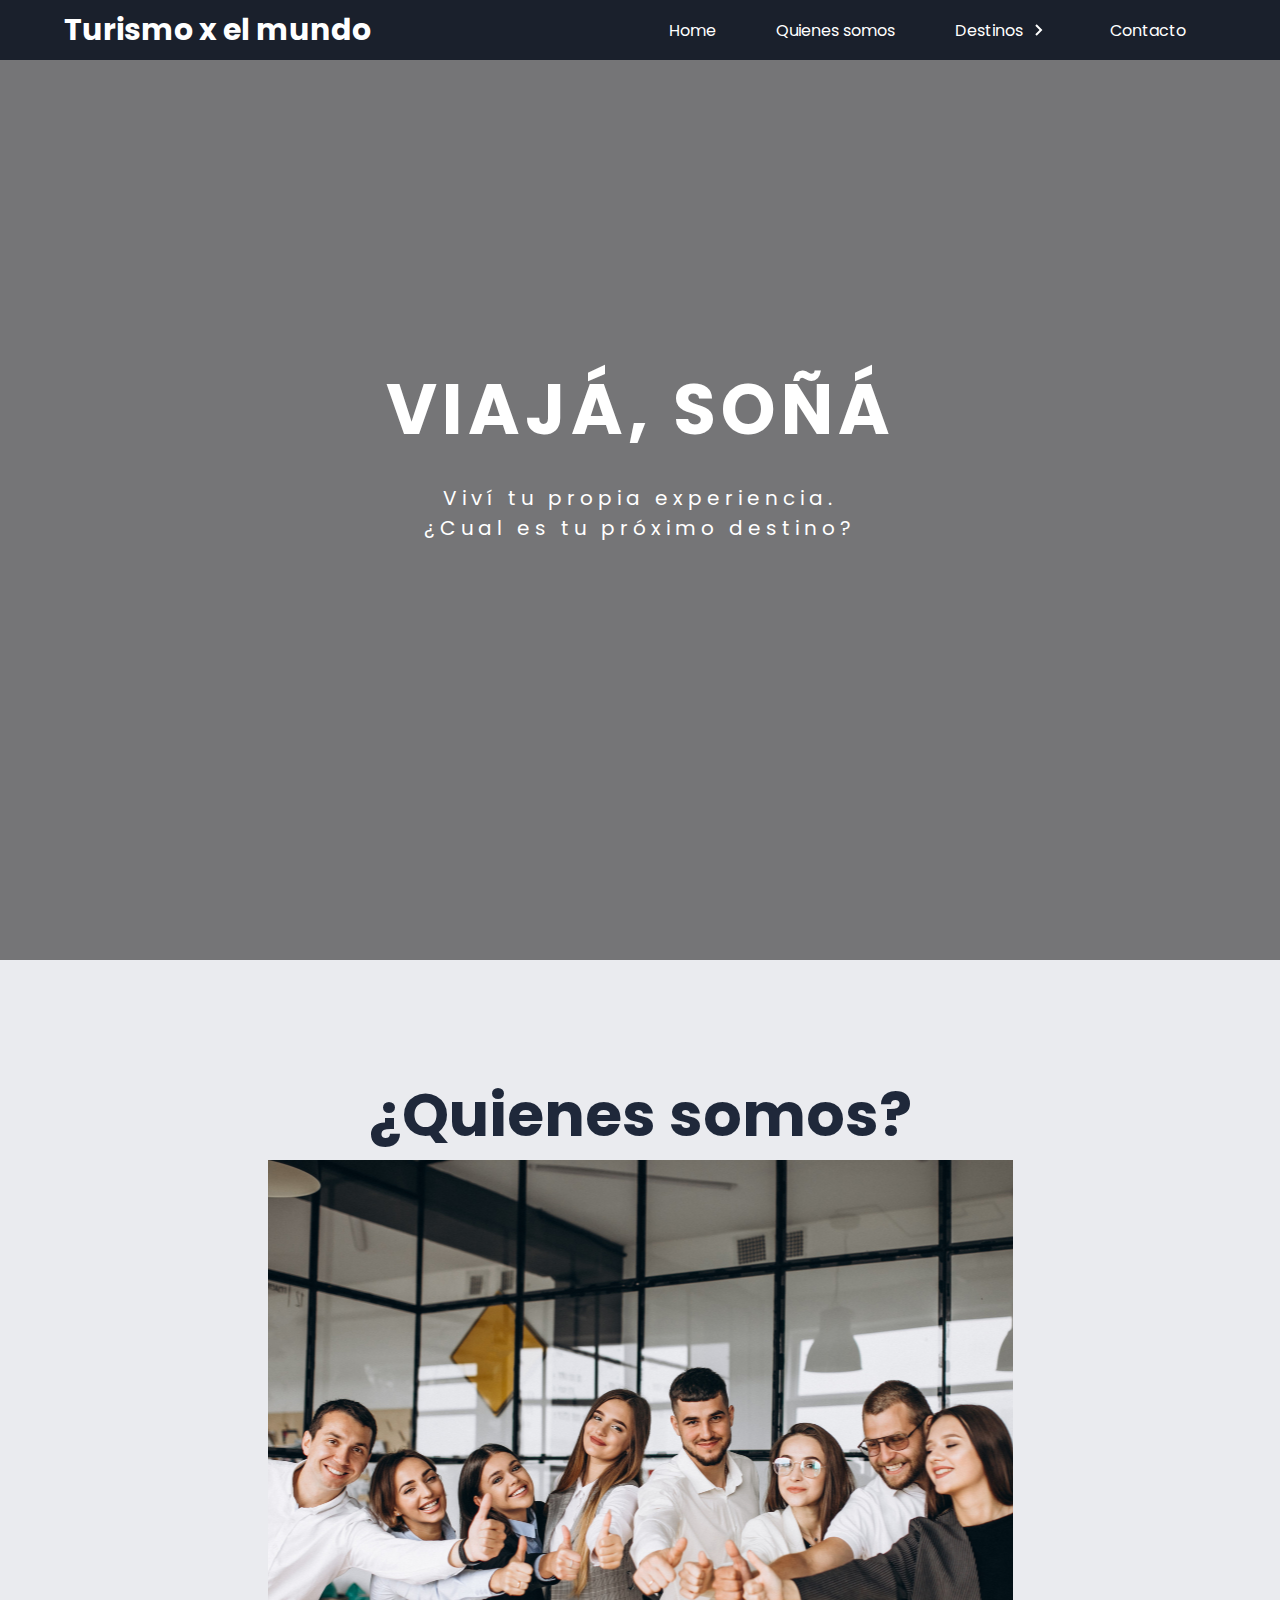
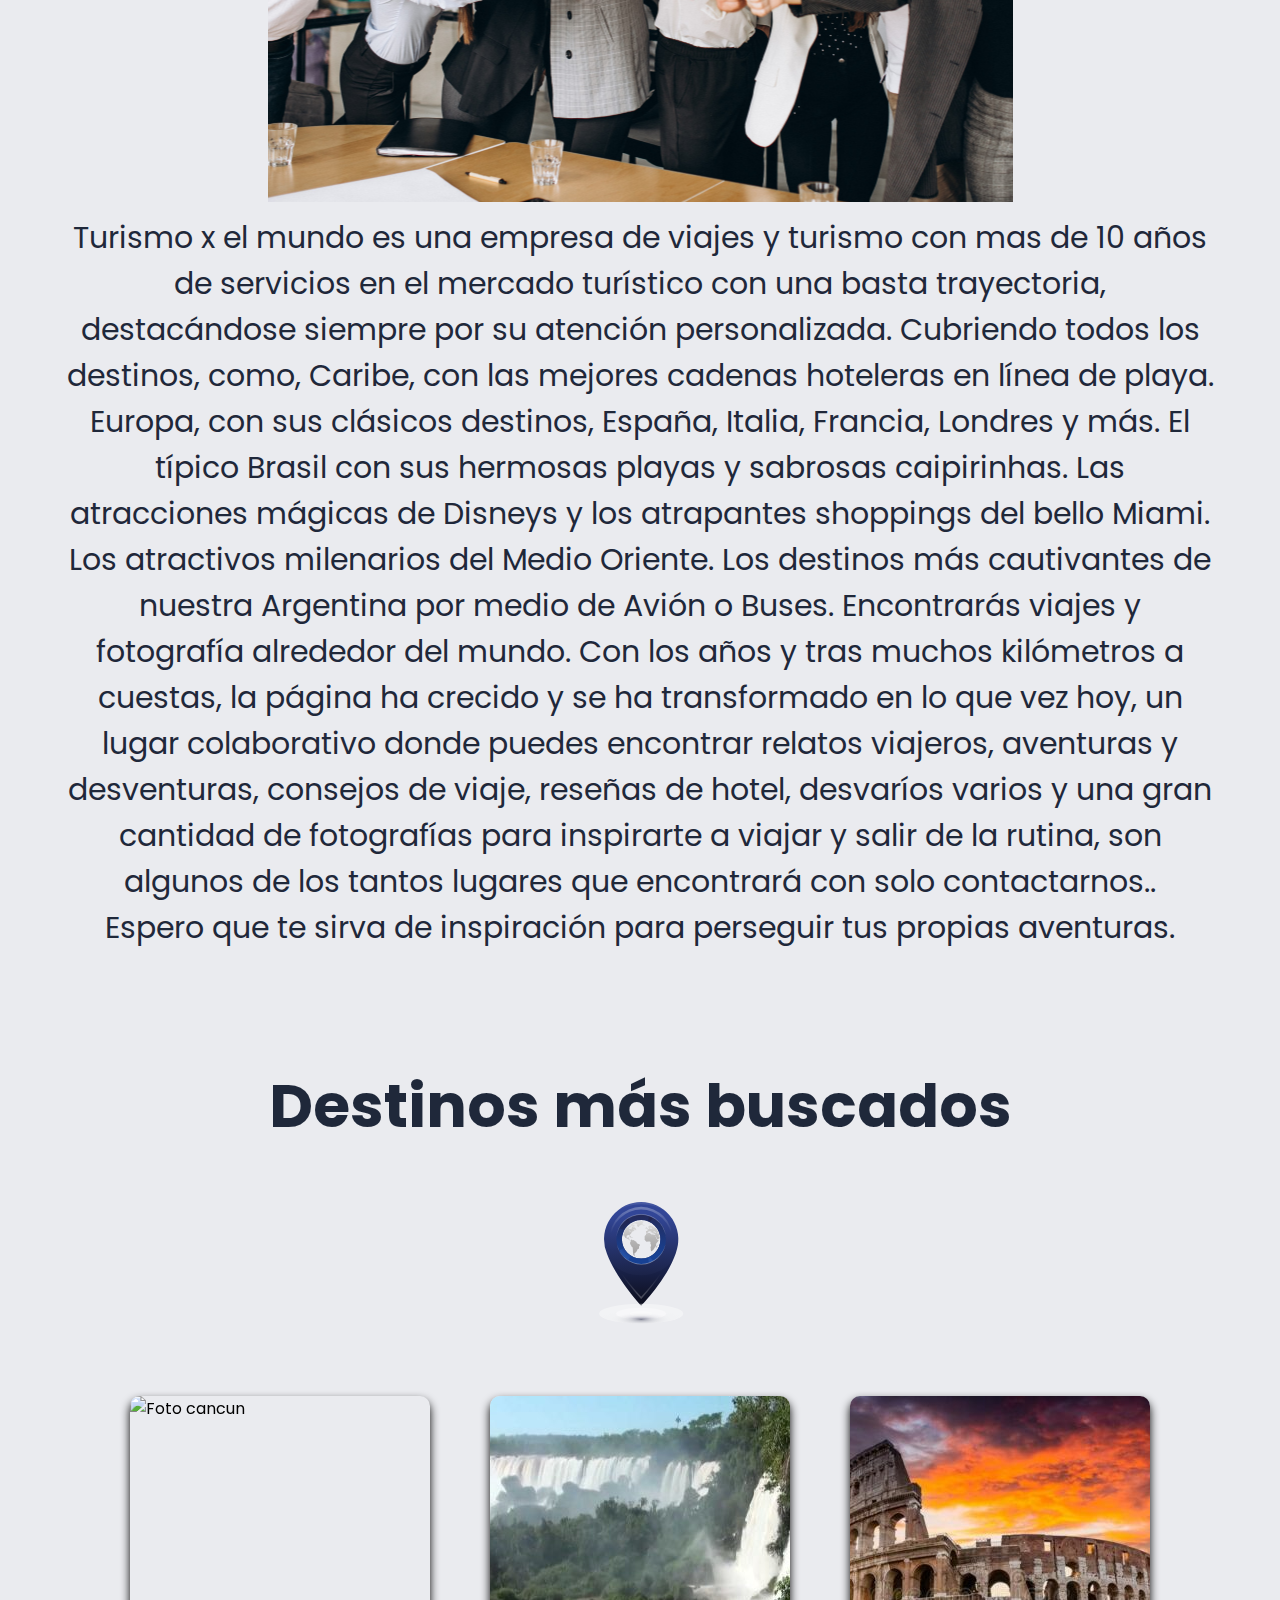
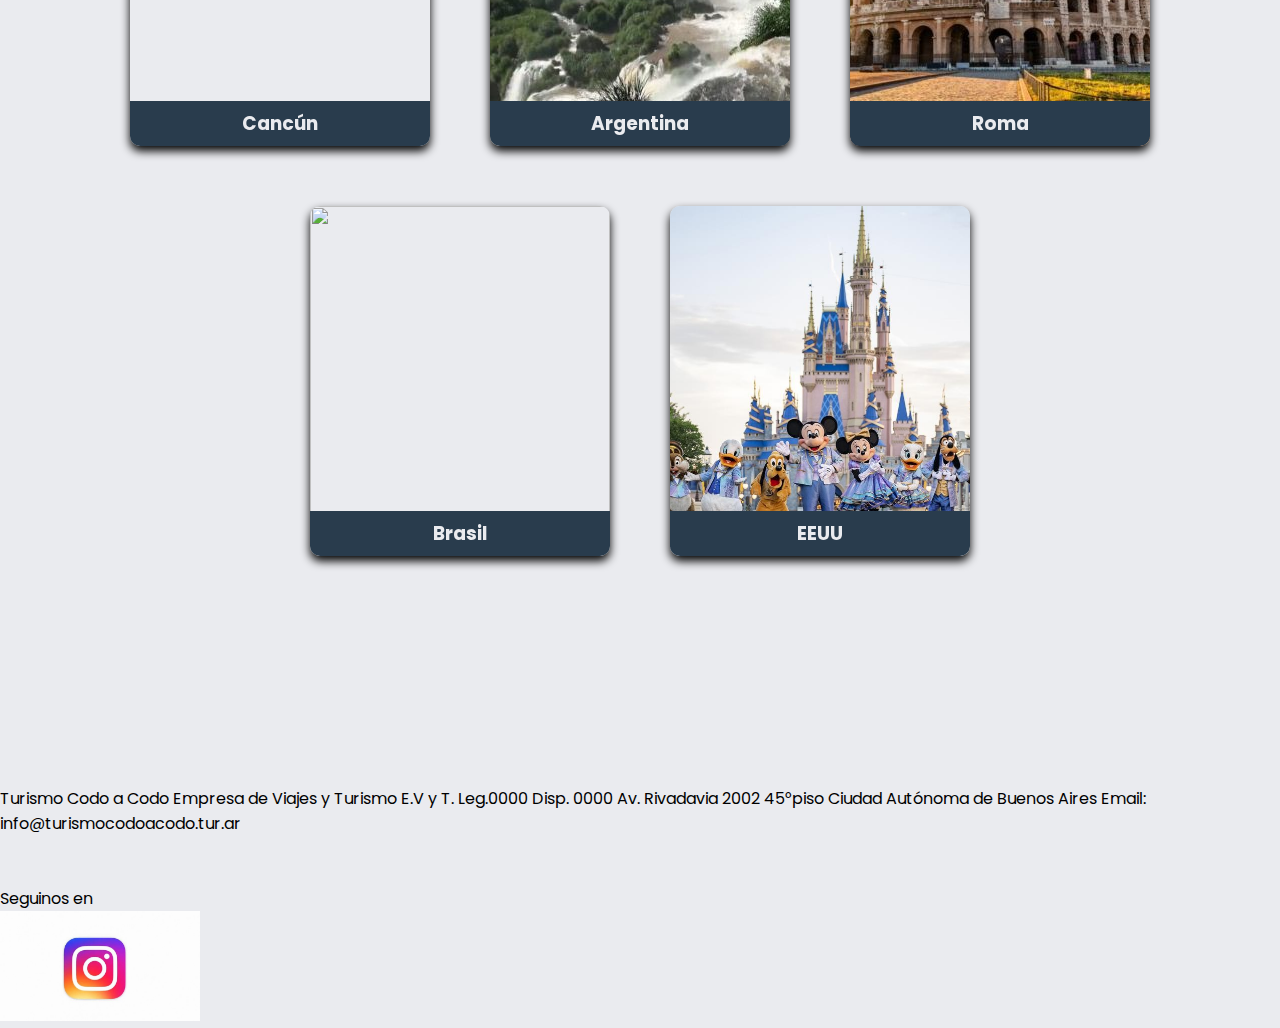
==== index.html @ 67ec0fc5 "TPO inicio" ====
<!DOCTYPE html>
<html lang="en">
<head>
    <meta charset="UTF-8">
    <meta http-equiv="X-UA-Compatible" content="IE=edge">
    <meta name="viewport" content="width=device-width, initial-scale=1.0">
    <title>Turismo x el mundo</title>
    <link href="https://fonts.googleapis.com/css2?family=Abel&family=Alkatra&family=Caveat:wght@600&family=Poppins:wght@300;600;800&display=swap" rel="stylesheet">
    <link rel="stylesheet" href="./css/estilos.css">
</head>
<link rel="icon" href="./img/favicon.ico">

<body>
    <header id="cab">
             
</header> 
<main>
<div class="slider">
    <div class="load">
    </div>
        <div class="content">
            <div class="principal">
                <h1>VIAJÁ, SOÑÁ</h1>
                <p>Viví tu propia experiencia. <br>¿Cual es tu próximo destino?</p>
            </div>
        </div>
    
</div>
<section class="card-somos">
<article id="quienes-somos" class="titulos">
    <h1>¿Quienes somos?</h1>
    <div class="card-content">
       <figure class="card__picture">
        <img src="./img/quienes-somos.png" alt="">
    </figure>
    
    <div class="card__texts">
        <p>Turismo x el mundo es una empresa de viajes y turismo con mas de 10 años de servicios en el mercado turístico con una basta trayectoria, destacándose siempre por su atención personalizada. Cubriendo todos los destinos, como, Caribe, con las mejores cadenas hoteleras en línea de playa. Europa, con sus clásicos destinos, España, Italia, Francia, Londres y más.
        El típico Brasil con sus hermosas playas y sabrosas caipirinhas. Las atracciones mágicas de Disneys y los atrapantes shoppings del bello Miami. Los atractivos milenarios del Medio Oriente.
            Los destinos más cautivantes de nuestra Argentina por medio de Avión o Buses.
            Encontrarás viajes y fotografía alrededor del mundo. Con los años y tras muchos kilómetros a cuestas, la página ha crecido y se ha transformado en lo que vez hoy, un lugar colaborativo donde puedes encontrar relatos viajeros, aventuras y desventuras, consejos de viaje, reseñas de hotel, desvaríos varios y una gran cantidad de fotografías para inspirarte a viajar y salir de la rutina, son algunos de los tantos lugares que encontrará con solo contactarnos..

            <br>

             Espero que te sirva de inspiración para perseguir tus propias aventuras.
            </p>
</div>
</div>
</article>
</section>
       
           
        <div class="titulos"><h1>Destinos más buscados</h1>
        <img src="./iconos/icono-destinos-01.svg" class="iconos" alt="icono destinos"></div>

        <article>
                 
            <div class="card">
                <div class="face front">
                    <img src="./img/cancun.jpg" alt="Foto cancun">
                    <h3>Cancún</h3>

                </div>
                <div class="face back">
                     <h3>Cancún</h3>
                     <p>Lorem, ipsum dolor sit amet consectetur adipisicing elit. Sint repellendus quaerat </p>
                     <div class="link">
                        <a href="#">Detalles</a>
                     </div>
                </div>
            </div>
            <div class="card">
                <div class="face front">
                    <img src="./img/CATARATAS-IGR-350x350.jpg" alt="">
                    <h3>Argentina</h3>

                </div>
                <div class="face back">
                     <h3>Cataratas del Iguazú</h3>
                     <p>Lorem, ipsum dolor sit amet consectetur adipisicing elit. Sint repellendus quaerat </p>
                     <div class="link">
                        <a href="#">Detalles</a>
                     </div>
                </div>
            </div>
            <div class="card">
                <div class="face front">
                    <img src="./img/ROMA-350x350.jpg" alt="">
                    <h3>Roma</h3>

                </div>
                <div class="face back">
                     <h3>Roma</h3>
                     <p>La ciudad de Roma es la capital de Italia, está ubicada entre Los Apeninos y el Mar Tirreno, es conocida también como la Ciudad Eterna. En Roma, abundan los monumentos donde se puede respirar el arte, y apreciamos como lo antiguo se mezcla con lo moderno.</p>
                     <div class="link">
                        <a href="#">Detalles</a>
                     </div>
                </div>
            </div>
            <div class="card">
                <div class="face front">
                    <img src="./img/Brasil.jpg" alt="">
                    <h3>Brasil</h3>

                </div>
                <div class="face back">
                     <h3>Brasil</h3>
                     <p>De las ciudades coloniales con deltas poblados a islas tropicales desiertas, de las inmensidades rojas a las costas doradas, de las aventuras en el Amazonas a las junglas de concreto, del Brasil negro del noreste a las ciudades europeas del sur, Brasil está lleno de contrastes, de exhuberancias y de emociones. </p>
                     <div class="link">
                        <a href="#">Detalles</a>
                     </div>
                </div>
            </div>
            <div class="card">
                <div class="face front">
                    <img src="./img/disney.jpg" alt="">
                    <h3>EEUU</h3>

                </div>
                <div class="face back">
                     <h3>EEUU</h3>
                     <p>No pueden dejar pasar la oportunidad de subirse a algunas de sus atracciones más místicas. La gran estrella es Seven Dwarfs Mine Trian , una montaña rusa ambientada en el mundo de Blancanieves y los Siete Enanitos. Space Mountain , una de las mejores opciones para aquellos a los que le van las emociones fuertes, Splash Mountain.</p>
                     <div class="link">
                        <a href="#">Detalles</a>
                     </div>
                </div>
            </div>
        
        </article>
        </main>
            <br><br><br><br><br><br><br><br>
            <footer>
                <p>Turismo Codo a Codo
                    Empresa de Viajes y Turismo
                    E.V y T. Leg.0000  Disp. 0000
                    
                    Av. Rivadavia 2002 45°piso
                    
                    Ciudad Autónoma de Buenos Aires
                    
                    Email: info@turismocodoacodo.tur.ar</p><br><br>
                    <p>Seguinos en </p>
                    
                <a href="https://www.instagram.com/"><img width=200 src=".//img/inst.jpg"></a>
                    
            </footer>
            <script src="./js/main.js"></script>
            <script src="./js/app.js"></script>
            
  
</body>
</html>
---- css/estilos.css ----
@import url('https://fonts.googleapis.com/css2?family=Abel&family=Alkatra&family=Poppins:wght@300;600;800&display=swap');

*{
margin: 0;
padding: 0;
box-sizing: border-box;
}
body{
    background: #eaebef;
    font-family: 'Poppins', sans-serif;
     
    
}
article{
    display: flex;
    flex-wrap: wrap;
    align-items: center;
    justify-content: center;
    min-height: 50vh;
    background:  #eaebef;
        
}
.iconos{
   width: 200px;
}
.titulos {
   margin-top: 50px;
   text-align: center;
   font-size: 30px;
   font-family: 'Poppins',sans-serif;
   margin-bottom: 0%;
   color: #1f283a;
  
}

.card-somos{
    width: 90%;
    margin: 0 auto;
    padding: 60px 0;
    max-width: 1200px;
    min-height: 100vh;
    display: flex;
    align-items: center;
    justify-content: space-evenly;

}
/*.card-somos{
    background: url(../img/fondo-somos.jpg);
    background-position: center;
    background-attachment: contain;
    background-size: cover;
    display: flex;
    flex-flow: column nowrap;
}

/*.flex-container {
   display: flex;
   align-items: center;
   justify-content: center;
   margin: 100px 20px 0px 200px;
  
   
}

.flex-container div{
    width: 100%;
    height: 100%;
    margin-left: 10px;
    margin-right: 80px;
    margin-bottom: 100px;
    text-align: left;
    font-size: 30px;
    font-family: 'Caveat', cursive ;
    gap: 10px;

}*/


.card{
    position:relative;
    width: 300px ;
    height: 350px;
    margin: 30px;
   
}
.card .face{
    position: absolute;
    width: 100% ;
    height: 100%;
    backface-visibility: hidden;
    border-radius: 10px;
    overflow: hidden;
    transition:  .5s;
}
.card .front{
    transform: perspective(600px) rotate(0deg);
    box-shadow: 0 5px 10px #000;

}
.card .front img{
    position: absolute;
    width: 100%;
    height:100%;
    object-fit: cover;
}

.card .front h3{
    position: absolute;
    bottom: 0;
    width: 100%;
    height: 45px;
    line-height: 45px;
    color:#eaebef;
    background:rgb(41, 60, 77); ;
    text-align: center;
}

.card .back{
      transform: perspective(600px) rotateY(180deg) ;
      background: rgb(3, 35, 54);
      padding: 15px;
      color: #f3f3f3;
      display: flex;
      flex-direction: column;
      justify-content: space-between;
      text-align: center;
      line-height: 20px;
      box-shadow: 0, 5px 10px #000;
}

.card .back .link{
    border-top: solid 1px #f3f3f3;
    height: 50px;
}
.card .back .link a{
    color: #f3f3f3;
}
.card .back h3{
    font-size: 20px;
    margin-top: 10px;
    letter-spacing: 2px;
}
.card .back p{
font-size: small;
letter-spacing: 1px;
}
.card:hover .front{
    transform: perspective(600px) rotateY(180deg) ;
}
.card:hover .back{
transform: perspective(600px) rotateY(360deg);
}
.menu-logo{
    font-size: 30px;
} 
.menu{
background-color: #1a202c;
color: #fff;
height: 60px;

}
.menu-container{
    display: flex;
    justify-content: space-between;
    align-items: center;
    width: 90%;
    max-width: 1300px;
    height: 100%;
    margin: 0 auto;
   
}
.menu-logo{
    margin-left: 0px;
}
.menu-links{
    height: 100%;
    transition: transform .5s;
    display: flex;
}

.menu-item{
    list-style: none;
    position: relative;
    height: 100%;
    --clip: polygon(0 0, 100% 0, 100% 0, 0 0);
    --transform: rotate(-90deg);
}

.menu-item:hover{
    --clip: polygon(0 0, 100% 0, 100% 100%, 0% 100%);
    --transform: rotate(0);
}
.menu-link{
    color: #fff;
    text-decoration: none;
    padding: 0 30px;
    display: flex;
    height: 100%;
    align-items: center;
}
.menu-link:hover{
    background-color: rgb(42, 152, 216);
}

.menu-arrow{
    transform: var(--transform);
    transition: transform .3s;
    display: block;
    margin-left: 3px;
}

.menu-nesting{
    list-style: none;
    transition: clip-path .3s;
    clip-path: var(--clip);
    position:absolute;
    right:0;
    bottom: 0;
    width: max-content;
    transform: translateY(100%);
    background-color: rgb(0, 2, 8);
}

.menu-link-inside{
    padding: 30px 100px 30px 20px;
}

.menu-link-inside:hover{
      background-color: rgb(41, 60, 77);
}

.menu-hamburger{
    height: 100%;
    display: flex;
    align-items: center;
    padding: 0 15px;
    cursor: pointer;
    display: none;
}

.menu-img{
    display: block;
    width: 36px;

}

@media (max-width:800px){
    .menu-hamburger{
        display: flex;
    }

    .menu-item{
        --clip:0;
        overflow:hidden;
    }

    .menu-item--active{
        --transform: rotate(0);
        --background: #5e7094;

    }

    .menu-item--show{
        background-color: var(--background);
    }

    .menu-links{
        position: fixed;
        max-width: 400px;
        width: 100%;
        top: 60px;
        bottom: 0;
        right: 0;
        background-color: #000;
        overflow-y: auto;
        display: grid;
        grid-auto-rows: max-content;
        transform: translateX(100%);
    }

    .menu-links--show{
        transform: unset;
        width: 100%;
    }

    .menu-link{
        padding: 25px 0;
        padding-left: 30px;
        height: auto;
    }

    .menu-arrow{
        margin-left: auto;
        margin-right: 20px;
    }
    
    
    .menu-nesting{
        display: grid;
        position: unset;
        width: 100%;
        transform:  translateY(0);
        height: 0;
        transition: height .3s;
    }

    .menu-link-inside{
        width: 90%;
        margin-left: auto;
        border-left: 1px solid rgb(41, 60, 77);
    }
}
 

/*SLIDER*/
.load{
animation: slide 2s;
}
.slider{
    background-repeat: no-repeat;
    background-size: cover;
    background-position: center;
    width: 100%;
    height: 100vh ;
    animation: slide 30s infinite;

}
.content{
    color: #fff;
    width: 100%;
    height: 100vh;
    background-color: rgba(0,0,0,0.5);
}

.principal{
    left: 50%;
    top: 50%;
    transform: translate(-50%,-50%);
    position: absolute;
    letter-spacing: 5px;
    text-align: center;
}
.principal h1{
    font-size:70px;
    margin-bottom: 20px;
}

.principal p{
    font-size: 20px;
}

@keyframes slide {
    0%{
        background-image: url('../img/image1.jpg');
    }
    20%{
        background-image: url('../img/image1.jpg');
    }
    20.01%{
        background-image: url('../img/image2.jpg');
    }
    40%{
        background-image: url('../img/image2.jpg');
    }
    40.01%{
        background-image: url('../img/image3.jpg');
    }
    60%{
        background-image: url('../img/image3.jpg');
    }
    60.01%{
        background-image: url('../img/image4.jpg');
    }
    80%{
        background-image: url('../img/image4.jpg');
    }
    80.01%{
        background-image: url('../img/image5.jpg');
    }
    100%{
        background-image: url('../img/image5.jpg');
    }
}
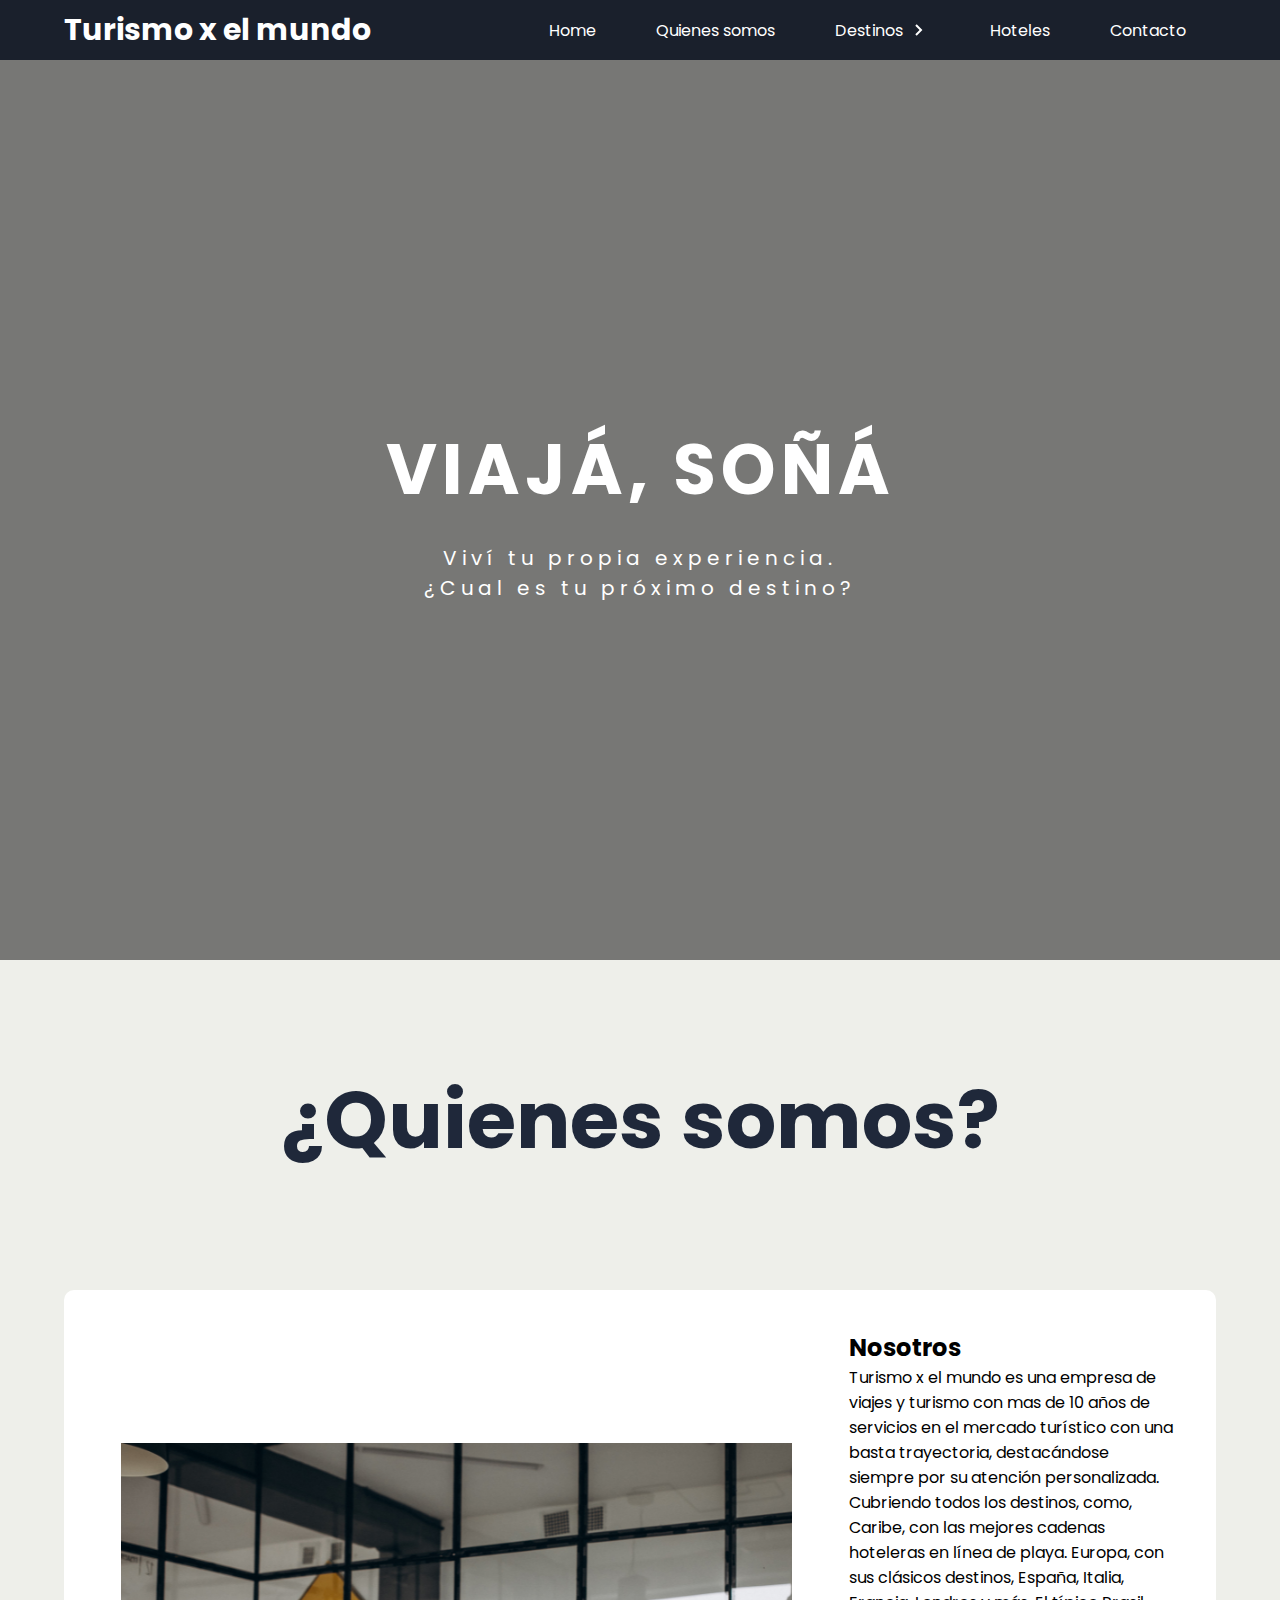
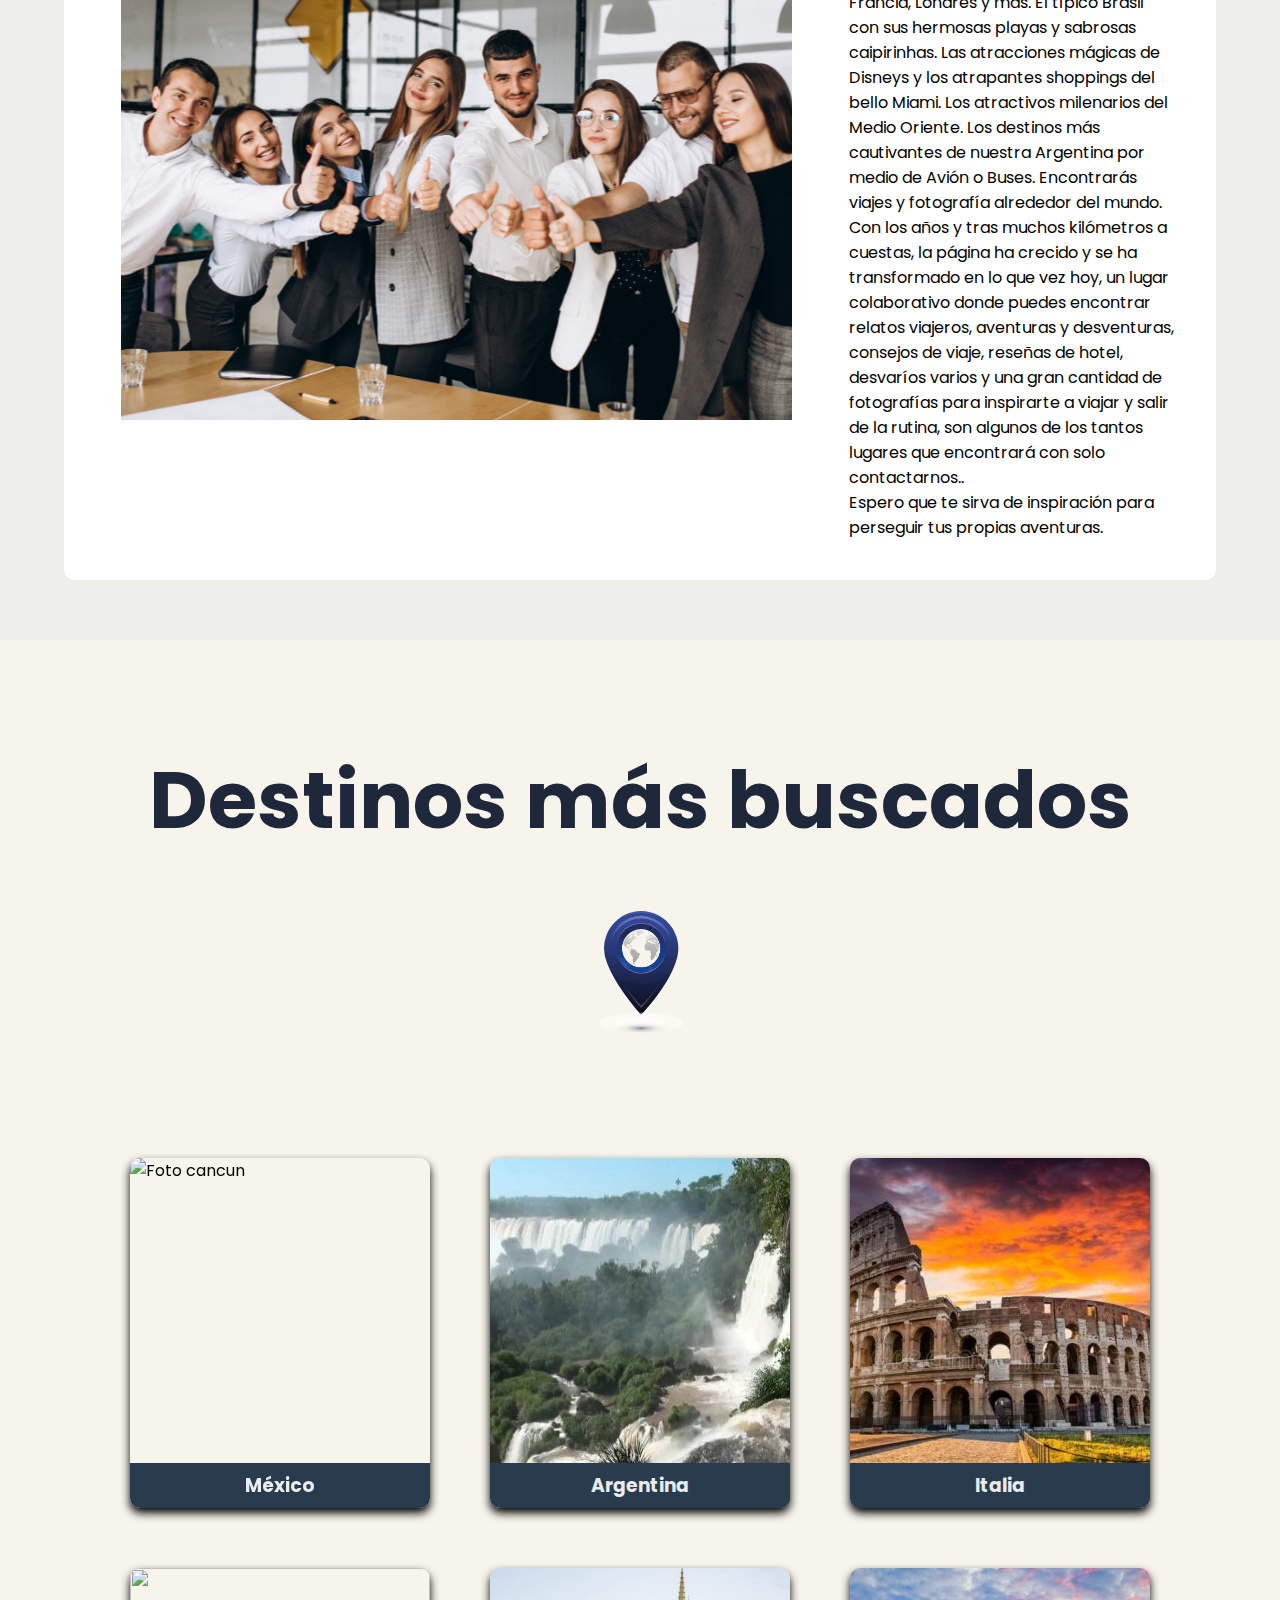
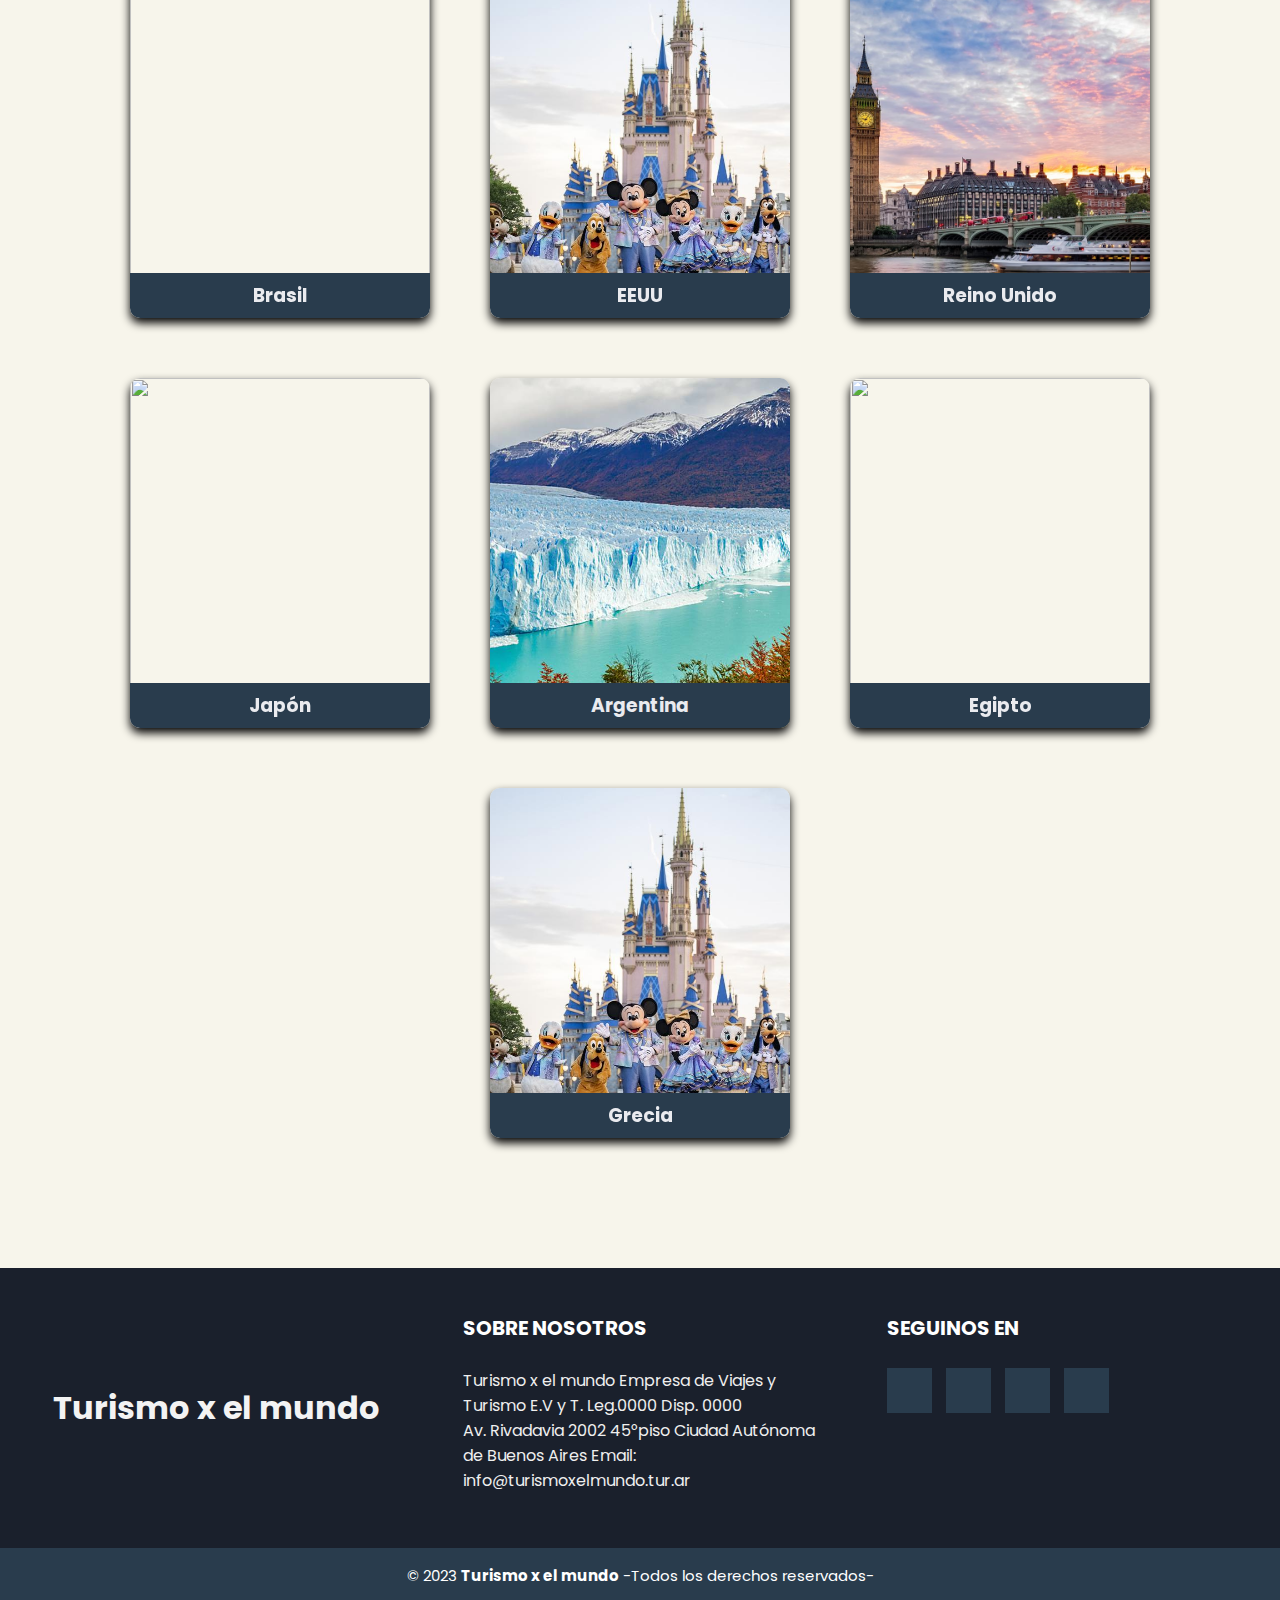
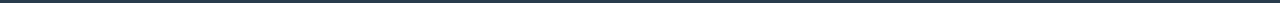
==== commit 0c0bf04b: "Actualice index" ====
--- a/index.html
+++ b/index.html
@@ -7,6 +7,9 @@
     <title>Turismo x el mundo</title>
     <link href="https://fonts.googleapis.com/css2?family=Abel&family=Alkatra&family=Caveat:wght@600&family=Poppins:wght@300;600;800&display=swap" rel="stylesheet">
     <link rel="stylesheet" href="./css/estilos.css">
+    <!--Iconos-->
+    
+    <script src="https://kit.fontawesome.com/ca5b005a55.js" crossorigin="anonymous"></script>
 </head>
 <link rel="icon" href="./img/favicon.ico">
 
@@ -26,31 +29,28 @@
         </div>
     
 </div>
+<div id="quienes-somos" class="titulos"> <h1 >¿Quienes somos?</h1></div>
 <section class="card-somos">
-<article id="quienes-somos" class="titulos">
-    <h1>¿Quienes somos?</h1>
-    <div class="card-content">
-       <figure class="card__picture">
-        <img src="./img/quienes-somos.png" alt="">
-    </figure>
-    
-    <div class="card__texts">
-        <p>Turismo x el mundo es una empresa de viajes y turismo con mas de 10 años de servicios en el mercado turístico con una basta trayectoria, destacándose siempre por su atención personalizada. Cubriendo todos los destinos, como, Caribe, con las mejores cadenas hoteleras en línea de playa. Europa, con sus clásicos destinos, España, Italia, Francia, Londres y más.
+   
+   <article class="container-somos">
+       <div class="card-content">
+       <figure class="card_picture"><img src="./img/quienes-somos.png" class="card_img"></div>
+       </figure>
+ 
+    <div class="container-somos">
+        <div class="card-content">
+        <h2 class="card_tittle">Nosotros</h2>
+        <p class="card_paragraph">Turismo x el mundo es una empresa de viajes y turismo con mas de 10 años de servicios en el mercado turístico con una basta trayectoria, destacándose siempre por su atención personalizada. Cubriendo todos los destinos, como, Caribe, con las mejores cadenas hoteleras en línea de playa. Europa, con sus clásicos destinos, España, Italia, Francia, Londres y más.
         El típico Brasil con sus hermosas playas y sabrosas caipirinhas. Las atracciones mágicas de Disneys y los atrapantes shoppings del bello Miami. Los atractivos milenarios del Medio Oriente.
             Los destinos más cautivantes de nuestra Argentina por medio de Avión o Buses.
             Encontrarás viajes y fotografía alrededor del mundo. Con los años y tras muchos kilómetros a cuestas, la página ha crecido y se ha transformado en lo que vez hoy, un lugar colaborativo donde puedes encontrar relatos viajeros, aventuras y desventuras, consejos de viaje, reseñas de hotel, desvaríos varios y una gran cantidad de fotografías para inspirarte a viajar y salir de la rutina, son algunos de los tantos lugares que encontrará con solo contactarnos..
-
-            <br>
-
-             Espero que te sirva de inspiración para perseguir tus propias aventuras.
-            </p>
-</div>
-</div>
+            <br> Espero que te sirva de inspiración para perseguir tus propias aventuras.
+            </p></div>
+        </div>
 </article>
-</section>
-       
-           
-        <div class="titulos"><h1>Destinos más buscados</h1>
+</section>   
+      <section class="destinos">    
+        <div id="destinos" class="titulos"><h1>Destinos más buscados</h1>
         <img src="./iconos/icono-destinos-01.svg" class="iconos" alt="icono destinos"></div>
 
         <article>
@@ -58,12 +58,12 @@
             <div class="card">
                 <div class="face front">
                     <img src="./img/cancun.jpg" alt="Foto cancun">
-                    <h3>Cancún</h3>
+                    <h3>México</h3>
 
                 </div>
                 <div class="face back">
                      <h3>Cancún</h3>
-                     <p>Lorem, ipsum dolor sit amet consectetur adipisicing elit. Sint repellendus quaerat </p>
+                     <p>Cancún es considerado el destino de playa más visitado de México y quizás del mundo. Tiene con qué, playas de arena fina, lugares arqueológicos, paisajes que deslumbran, comida que deleita al paladar y artesanías que todo turista quiere comprar. </p>
                      <div class="link">
                         <a href="#">Detalles</a>
                      </div>
@@ -77,7 +77,7 @@
                 </div>
                 <div class="face back">
                      <h3>Cataratas del Iguazú</h3>
-                     <p>Lorem, ipsum dolor sit amet consectetur adipisicing elit. Sint repellendus quaerat </p>
+                     <p>Las Cataratas del Iguazú están consideradas como uno de los principales espectáculos naturales del mundo. Las Cataratas del Iguazú son visitadas anualmente por millones de turistas, en el año 1985 fueron declaradas “Patrimonio de la Humanidad” por la UNESCO. </p>
                      <div class="link">
                         <a href="#">Detalles</a>
                      </div>
@@ -86,7 +86,7 @@
             <div class="card">
                 <div class="face front">
                     <img src="./img/ROMA-350x350.jpg" alt="">
-                    <h3>Roma</h3>
+                    <h3>Italia</h3>
 
                 </div>
                 <div class="face back">
@@ -104,7 +104,7 @@
 
                 </div>
                 <div class="face back">
-                     <h3>Brasil</h3>
+                     <h3>Rio de Jneiro</h3>
                      <p>De las ciudades coloniales con deltas poblados a islas tropicales desiertas, de las inmensidades rojas a las costas doradas, de las aventuras en el Amazonas a las junglas de concreto, del Brasil negro del noreste a las ciudades europeas del sur, Brasil está lleno de contrastes, de exhuberancias y de emociones. </p>
                      <div class="link">
                         <a href="#">Detalles</a>
@@ -118,8 +118,80 @@
 
                 </div>
                 <div class="face back">
-                     <h3>EEUU</h3>
+                     <h3>Orlando</h3>
                      <p>No pueden dejar pasar la oportunidad de subirse a algunas de sus atracciones más místicas. La gran estrella es Seven Dwarfs Mine Trian , una montaña rusa ambientada en el mundo de Blancanieves y los Siete Enanitos. Space Mountain , una de las mejores opciones para aquellos a los que le van las emociones fuertes, Splash Mountain.</p>
+                     <div class="link">
+                        <a href="#">Detalles</a>
+                     </div>
+                </div>
+            </div>
+        
+   
+             <div class="card">
+                <div class="face front">
+                    <img src="./img/LONDRES.jpg" alt="Foto londres">
+                    <h3>Reino Unido</h3>
+
+                </div>
+                <div class="face back">
+                     <h3>Londres</h3>
+                     <p>Londres, la capital de Inglaterra y del Reino Unido, es una ciudad del siglo XXI con una historia que se remonta a la época romana. En su centro se alzan el imponente Palacio del Parlamento, la torre del icónico reloj "Big Ben" y la Abadía de Westminster, lugar de las coronaciones monárquicas británicas. Al otro lado del río Támesis, la rueda de observación London Eye ofrece vistas panorámicas del complejo cultural South Bank y de toda la ciudad </p>
+                     <div class="link">
+                        <a href="#">Detalles</a>
+                     </div>
+                </div>
+            </div>
+            <div class="card">
+                <div class="face front">
+                    <img src="./img/asia.jpg" alt="">
+                    <h3>Japón</h3>
+
+                </div>
+                <div class="face back">
+                     <h3>Monte Fuji <br>(Isla Honshu)</h3>
+                     <p>Otro de los mejores destinos de Asia es sin duda alguna Japón. Un país en el que la admiración está en cada esquina y donde te hallarás entre la más imperiosa tradición y el futuro más extraordinario con tan sólo cruzar la calle. </p>
+                     <div class="link">
+                        <a href="#">Detalles</a>
+                     </div>
+                </div>
+            </div>
+            <div class="card">
+                <div class="face front">
+                    <img src="./img/glaciares.jpg" alt="">
+                    <h3>Argentina</h3>
+
+                </div>
+                <div class="face back">
+                     <h3>Glaciares</h3>
+                     <p>Los glaciares son sin duda unos verdaderos espectáculos naturales, que sabrán dejar sin aliento a todo el mundo por su magnificencia y su encanto. Los más célebres se encuentran en el Parque Nacional Los Glaciares y en el Parque Nacional Los Alerces y pueden ser visitados.</p>
+                     <div class="link">
+                        <a href="#">Detalles</a>
+                     </div>
+                </div>
+            </div>
+            <div class="card">
+                <div class="face front">
+                    <img src="./img/egipto.jpg" alt="">
+                    <h3>Egipto</h3>
+
+                </div>
+                <div class="face back">
+                     <h3>El cairo</h3>
+                     <p>Egipto es un país conocido por ser una antigua civilización y por albergar algunos de los monumentos más famosos de la historia de la humanidad, incluyendo las Pirámides de Guiza, la Gran Esfinge, y los antiguos templos de Luxor, cuyos orígenes se remontan a miles de años atrás. Aunque la mayoría de los turistas concentran su viaje en los monumentos ubicados a lo largo del Río Nilo </p>
+                     <div class="link">
+                        <a href="#">Detalles</a>
+                     </div>
+                </div>
+            </div>
+            <div class="card">
+                <div class="face front">
+                    <img src="./img/disney.jpg" alt="">
+                    <h3>Grecia</h3>
+
+                </div>
+                <div class="face back">
+                     <h3>Atenas</h3>
+                     <p>Grecia es uno de los países que mejor ha llevado los daños de la pandemia dentro de sus fronteras. Y es que para ellos la tercera ola no ha llegado a suceder, debido a que han hecho todo lo posible para que este verano sea uno de los destinos turísticos posibles para el resto de ciudadanos del mundo.</p>
                      <div class="link">
                         <a href="#">Detalles</a>
                      </div>
@@ -127,23 +199,11 @@
             </div>
         
         </article>
+    </section> 
         </main>
-            <br><br><br><br><br><br><br><br>
-            <footer>
-                <p>Turismo Codo a Codo
-                    Empresa de Viajes y Turismo
-                    E.V y T. Leg.0000  Disp. 0000
-                    
-                    Av. Rivadavia 2002 45°piso
-                    
-                    Ciudad Autónoma de Buenos Aires
-                    
-                    Email: info@turismocodoacodo.tur.ar</p><br><br>
-                    <p>Seguinos en </p>
-                    
-                <a href="https://www.instagram.com/"><img width=200 src=".//img/inst.jpg"></a>
-                    
-            </footer>
+           
+            <footer id="pie">
+             </footer>
             <script src="./js/main.js"></script>
             <script src="./js/app.js"></script>
             
--- a/css/estilos.css
+++ b/css/estilos.css
@@ -6,7 +6,7 @@
 box-sizing: border-box;
 }
 body{
-    background: #eaebef;
+    background: #eeefea;
     font-family: 'Poppins', sans-serif;
      
     
@@ -17,22 +17,23 @@
     align-items: center;
     justify-content: center;
     min-height: 50vh;
-    background:  #eaebef;
-        
-}
+   
+}
+
 .iconos{
    width: 200px;
 }
-.titulos {
-   margin-top: 50px;
+.titulos{
+ padding-top: 100px;
    text-align: center;
-   font-size: 30px;
+   font-size: 40px;
    font-family: 'Poppins',sans-serif;
-   margin-bottom: 0%;
+   margin-bottom: 50px;
    color: #1f283a;
   
 }
 
+/*cards section quienes somos*/
 .card-somos{
     width: 90%;
     margin: 0 auto;
@@ -42,39 +43,40 @@
     display: flex;
     align-items: center;
     justify-content: space-evenly;
-
-}
-/*.card-somos{
-    background: url(../img/fondo-somos.jpg);
-    background-position: center;
-    background-attachment: contain;
-    background-size: cover;
-    display: flex;
-    flex-flow: column nowrap;
-}
-
-/*.flex-container {
-   display: flex;
-   align-items: center;
-   justify-content: center;
-   margin: 100px 20px 0px 200px;
-  
+    gap: 3.5em;
+    flex-wrap: wrap;
+ }
+.container-somos{
+    background-color: #ffffff;
+    border-radius: 10px;
+    padding: 20px 20px 20px 20px;
+    flex-basis: 280px;
+    max-width: 100%;
+    flex-grow: 1 ;
+}
+.card_title{
+    padding-top: 50px;
+    margin-bottom: 50px;
+    text-align: center;
+}
+.card_content{
+    width: 90%;
+    margin: 50px;
+}
+.card_picture{
+    width: 90%;
+    margin: 0 auto;
    
 }
-
-.flex-container div{
-    width: 100%;
-    height: 100%;
-    margin-left: 10px;
-    margin-right: 80px;
-    margin-bottom: 100px;
-    text-align: left;
-    font-size: 30px;
-    font-family: 'Caveat', cursive ;
-    gap: 10px;
-
-}*/
-
+.card_img{
+    width: 100% ;
+}
+
+.destinos{
+    background-color: rgb(247, 245, 235);
+    padding-bottom: 100px;
+}
+/* Cards section desrtinos*/
 
 .card{
     position:relative;
@@ -150,6 +152,8 @@
 .card:hover .back{
 transform: perspective(600px) rotateY(360deg);
 }
+
+/*menu*/
 .menu-logo{
     font-size: 30px;
 } 
@@ -243,6 +247,61 @@
     width: 36px;
 
 }
+ /*PIE DE PAGINA*/
+.pie-pagina{
+    width: 100%;
+    background-color:  #1a202c ;
+   }
+   .pie-pagina .grupo-1{
+       width: 100%;
+       max-width: 1200px;
+       margin: auto;
+       display: grid;
+       grid-template-columns: repeat(3, 1fr);
+       gap: 70px;
+       padding: 45px 0px;
+   }
+   .pie-pagina .grupo-1 .box-logo{
+       color: #f3f3f3;
+       width: 100%;
+       height: 100%;
+       display: flex;
+       justify-content: center;
+       align-items: center;
+   }
+   .pie-pagina .grupo-1 .box h2{
+        color: #fff;
+        margin-bottom: 25px;
+        font-size: 20px;
+   }
+   .pie-pagina .grupo-1 .box p{
+         color: #efefef;
+         margin-bottom: 10px;
+   }
+   .pie-pagina .grupo-1 .red-social a{
+       display: inline-block;
+       text-decoration: none;
+       width: 45px;
+       height: 45px;
+       line-height: 45px;
+       color:#fff;
+       margin-right: 10px;
+       background-color: rgb(41, 60, 77) ;
+       text-align: center;
+       transition: all 300ms ease;
+   }
+   .pie-pagina .grupo-1 .red-social a:hover{
+       color: rgb(42, 152, 216);
+   }
+   .pie-pagina .grupo-2{
+       background-color: rgb(41, 60, 77) ;
+       padding: 15px 10px;
+       text-align: center;
+       color: #fff;
+   }
+   .pie-pagina .grupo-2 small{
+       font-size: 15px;
+   }
 
 @media (max-width:800px){
     .menu-hamburger{
@@ -265,7 +324,7 @@
     }
 
     .menu-links{
-        position: fixed;
+        position:fixed;
         max-width: 400px;
         width: 100%;
         top: 60px;
@@ -276,6 +335,7 @@
         display: grid;
         grid-auto-rows: max-content;
         transform: translateX(100%);
+        z-index: 20;
     }
 
     .menu-links--show{
@@ -309,6 +369,14 @@
         margin-left: auto;
         border-left: 1px solid rgb(41, 60, 77);
     }
+
+    .pie-pagina .grupo-1{
+        width: 90%;
+        grid-template-columns: repeat(1, 1fr);
+        gap: 30px;
+        padding: 35px 0px;
+    }
+
 }
  
 
@@ -330,19 +398,22 @@
     width: 100%;
     height: 100vh;
     background-color: rgba(0,0,0,0.5);
+    
 }
 
 .principal{
     left: 50%;
     top: 50%;
     transform: translate(-50%,-50%);
-    position: absolute;
+    position: relative;
     letter-spacing: 5px;
     text-align: center;
+    
 }
 .principal h1{
     font-size:70px;
     margin-bottom: 20px;
+    
 }
 
 .principal p{
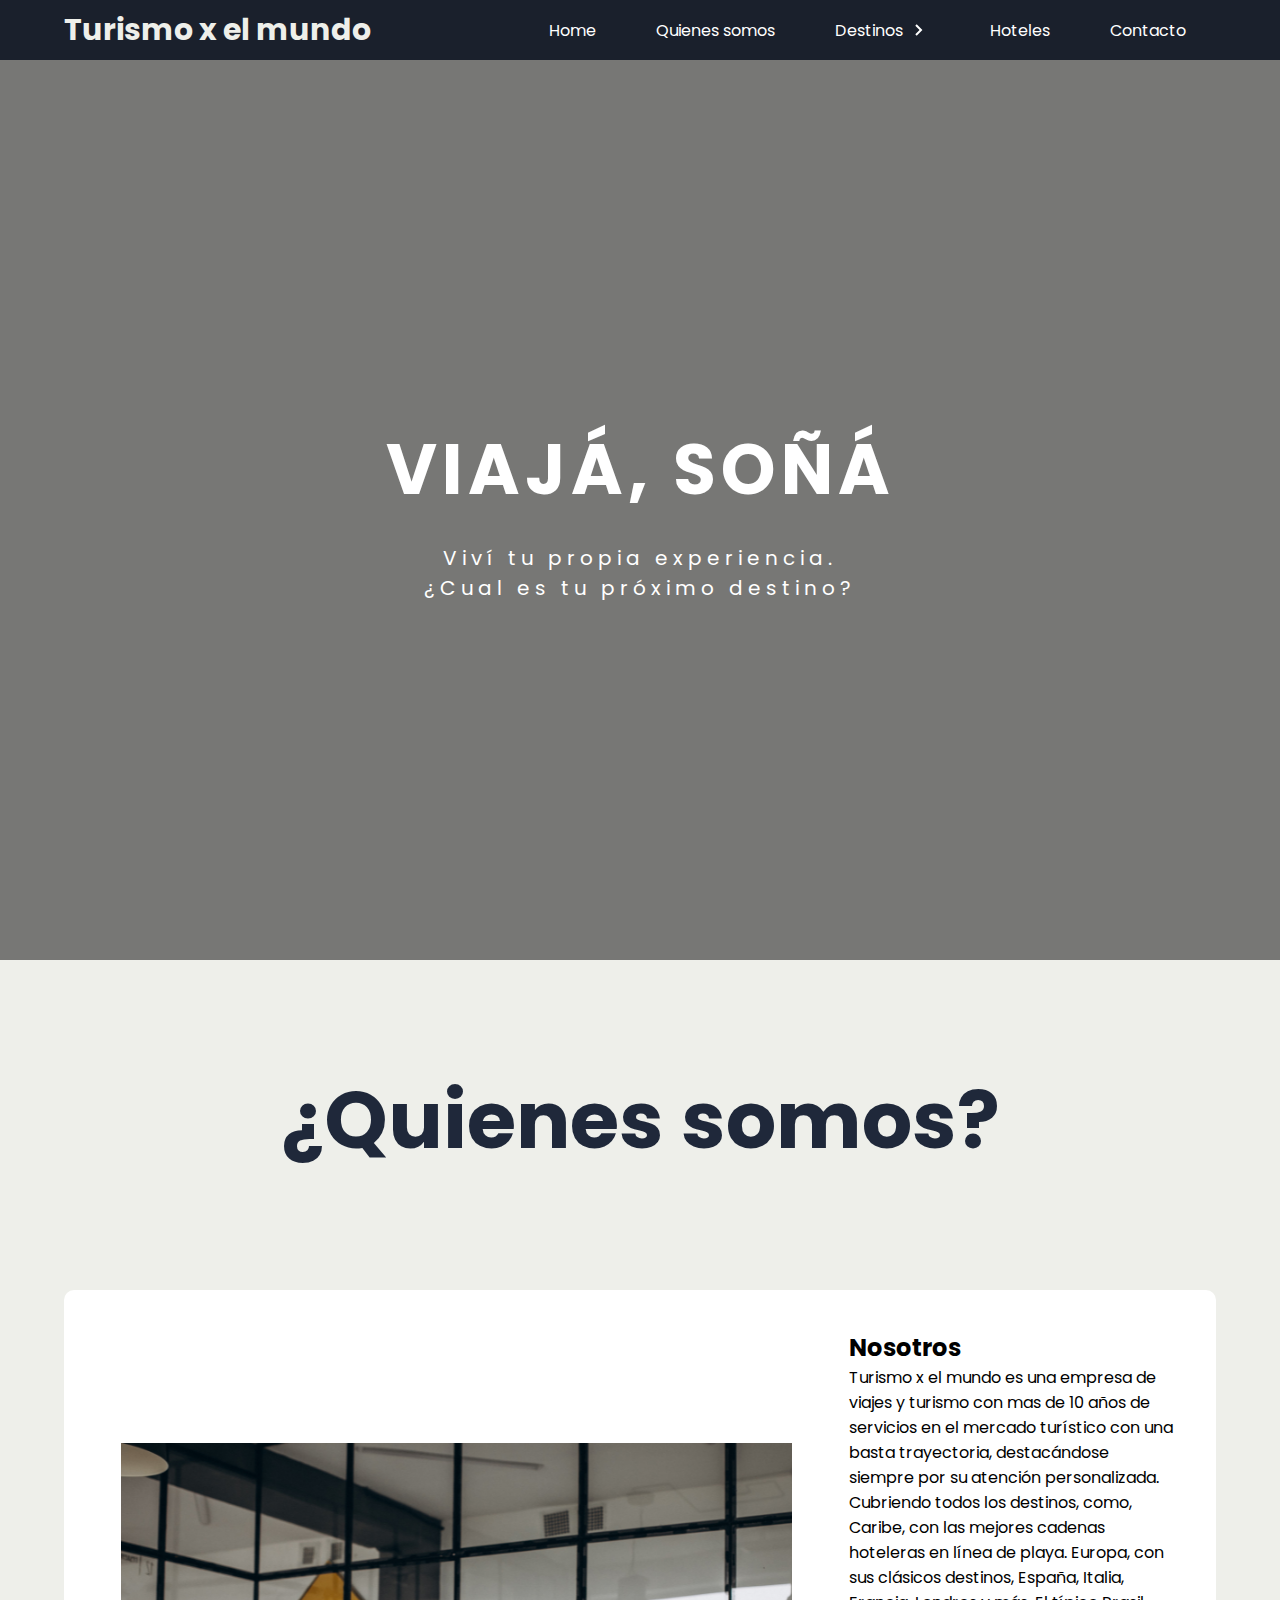
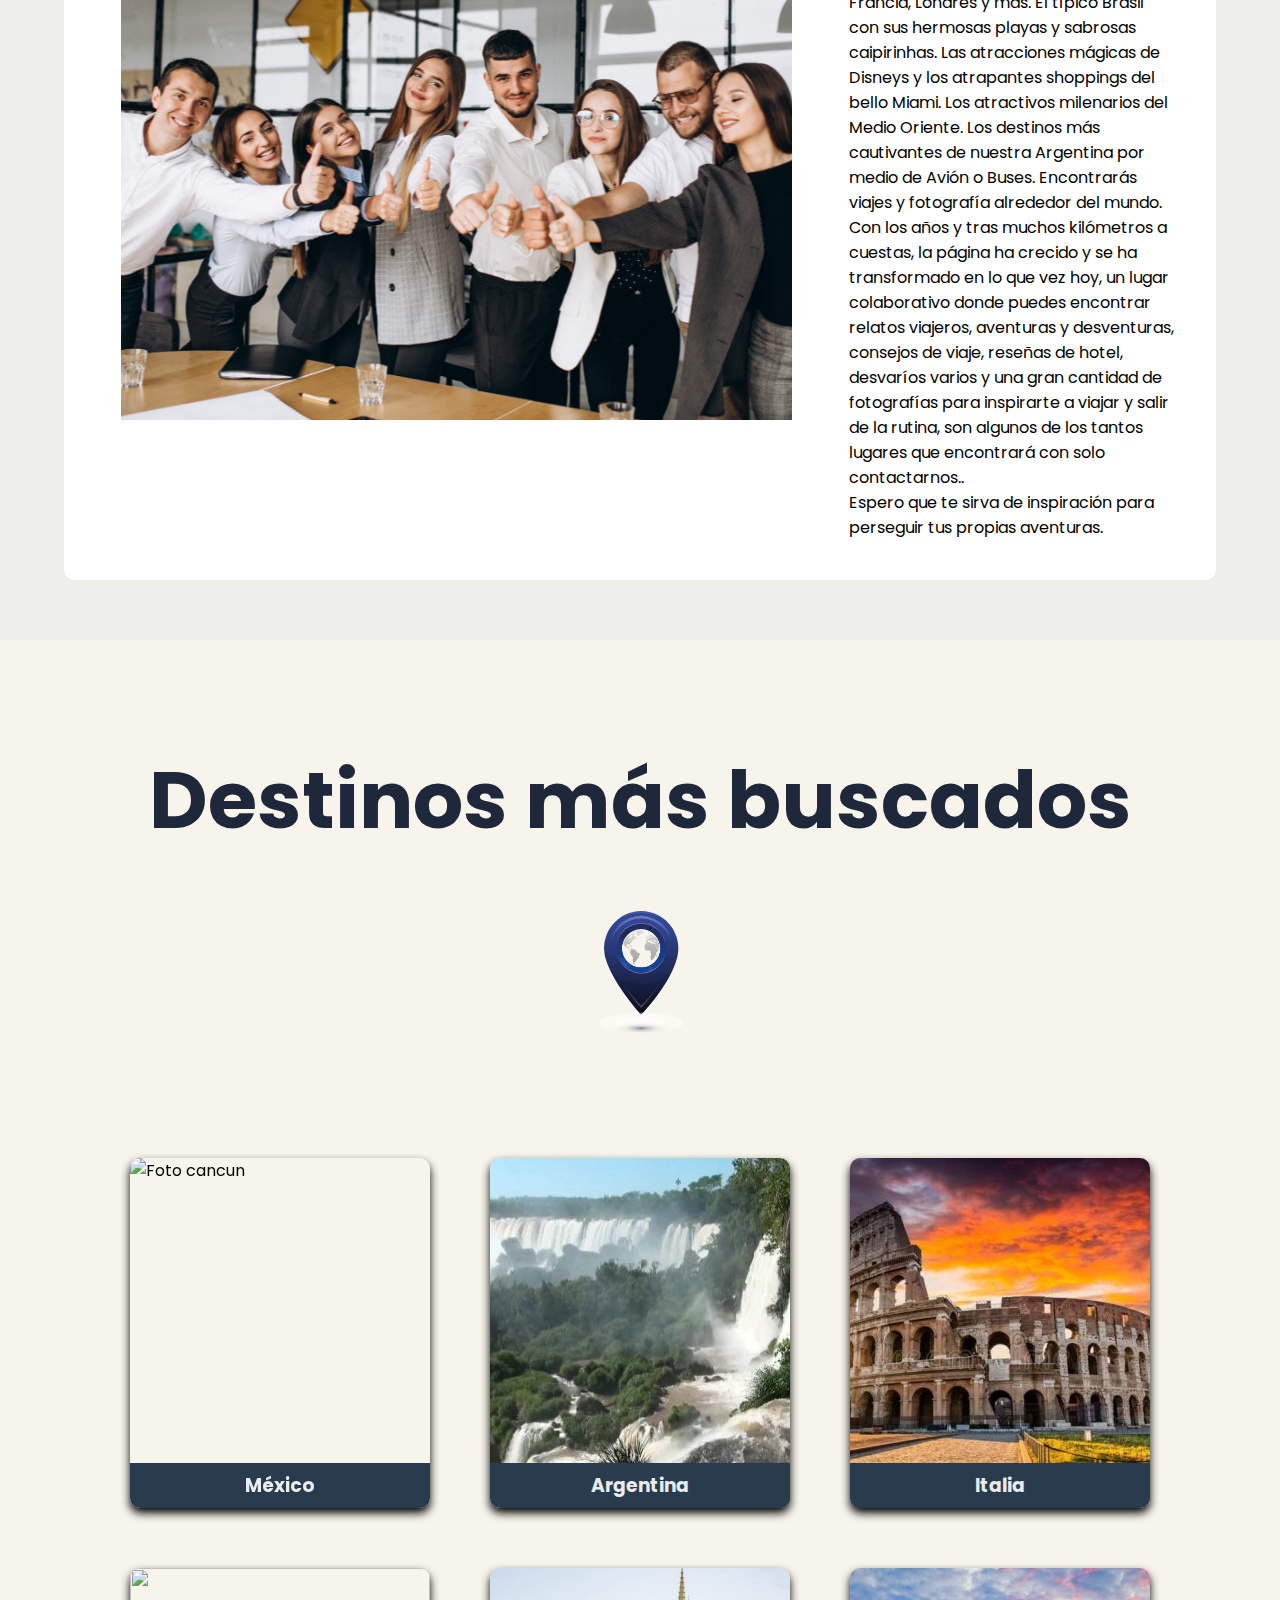
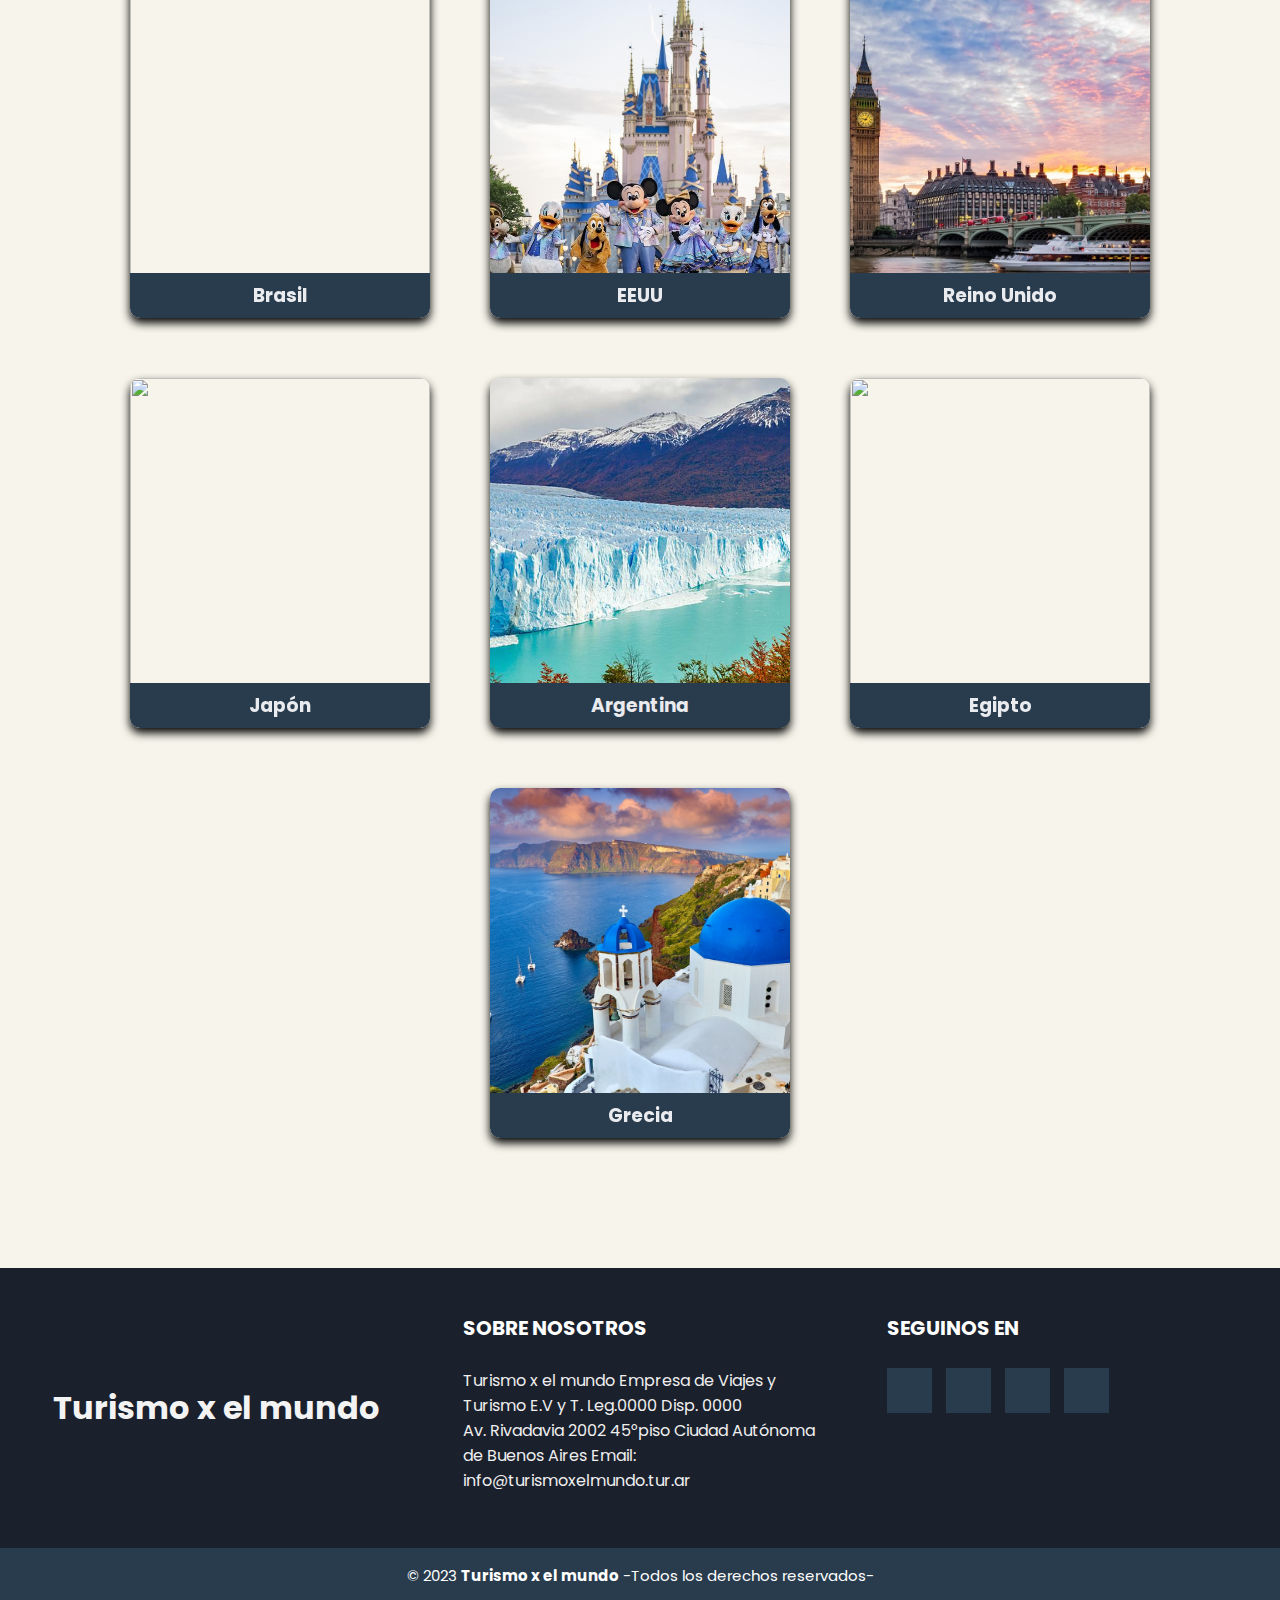
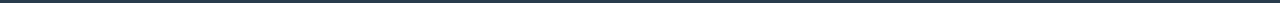
==== commit ed0ff5ac: "Agregue links de redes del logo y agregue menu y pie en contactos" ====
--- a/index.html
+++ b/index.html
@@ -185,7 +185,7 @@
             </div>
             <div class="card">
                 <div class="face front">
-                    <img src="./img/disney.jpg" alt="">
+                    <img src="./img/grecia.jpg" alt="">
                     <h3>Grecia</h3>
 
                 </div>
--- a/css/estilos.css
+++ b/css/estilos.css
@@ -30,7 +30,6 @@
    font-family: 'Poppins',sans-serif;
    margin-bottom: 50px;
    color: #1f283a;
-  
 }
 
 /*cards section quienes somos*/
@@ -172,6 +171,10 @@
     height: 100%;
     margin: 0 auto;
    
+}
+.logo{
+    text-decoration: none;
+    color: #eeefea;
 }
 .menu-logo{
     margin-left: 0px;
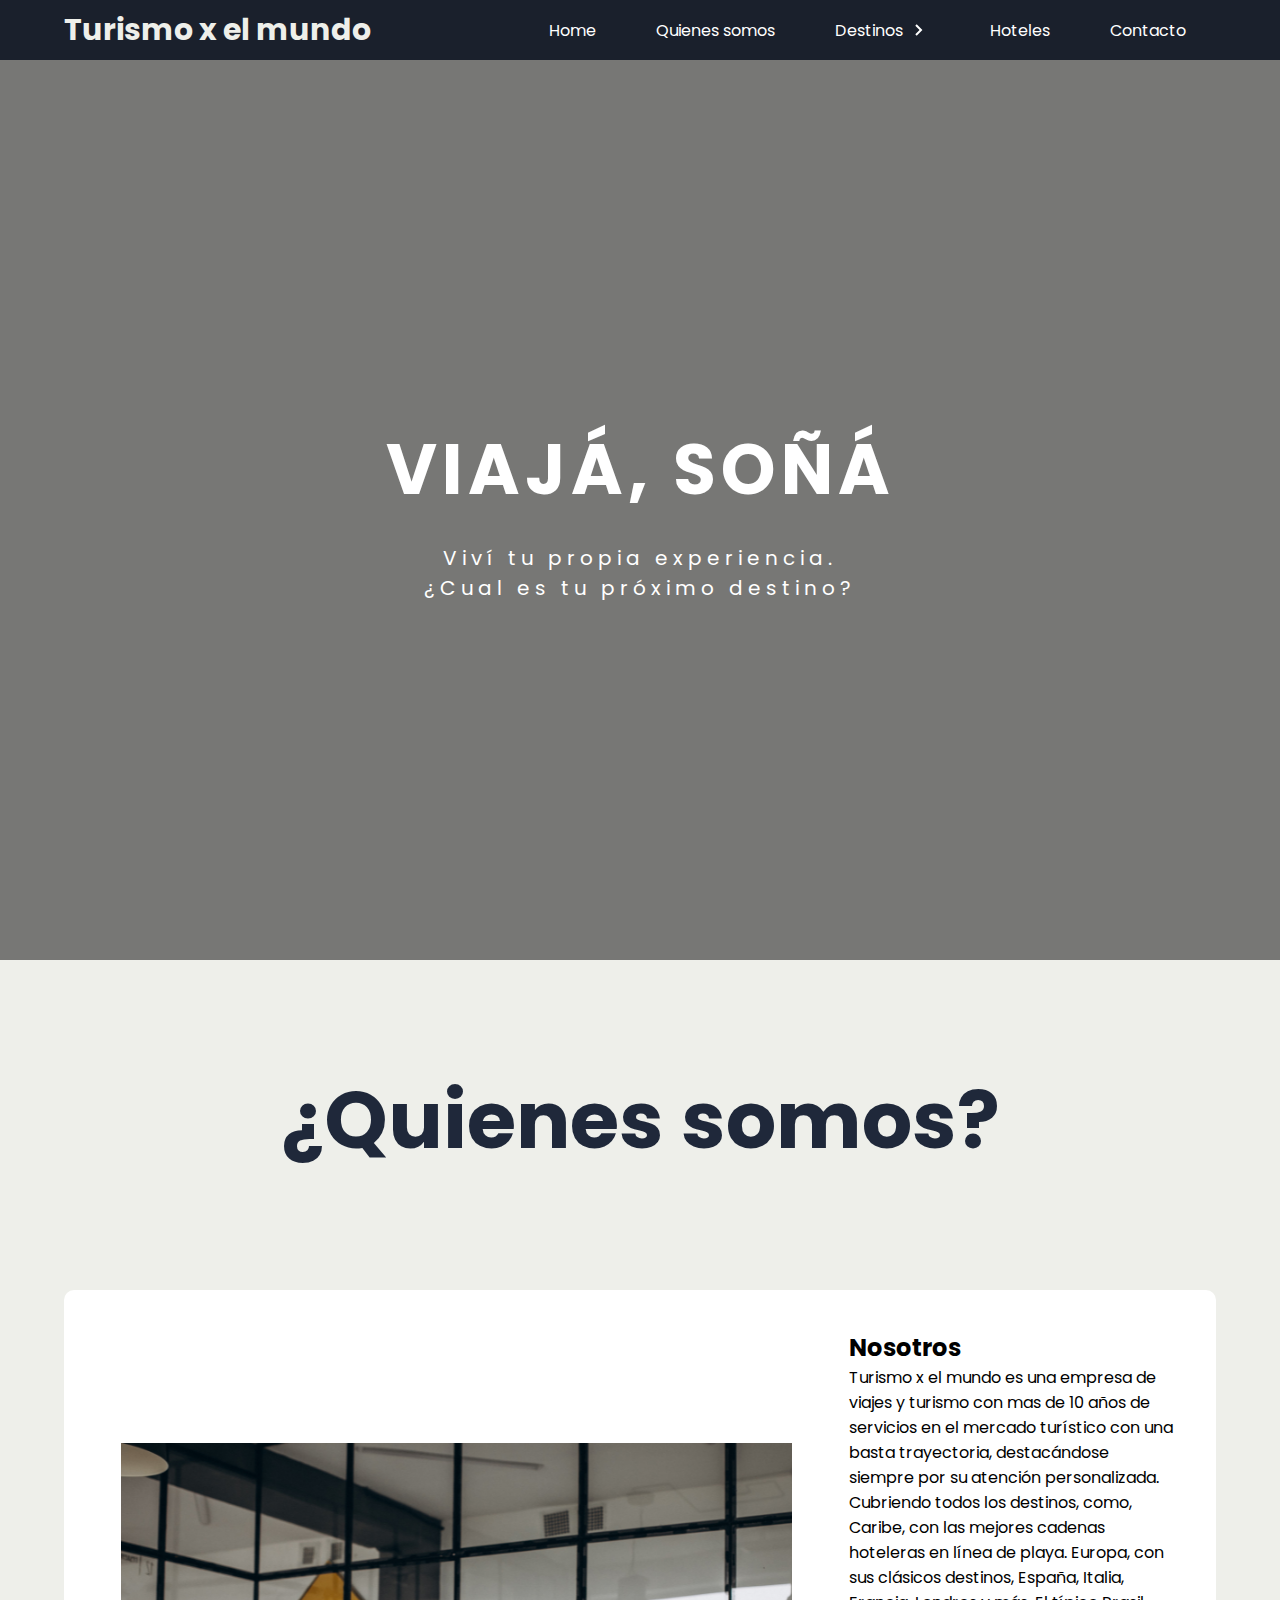
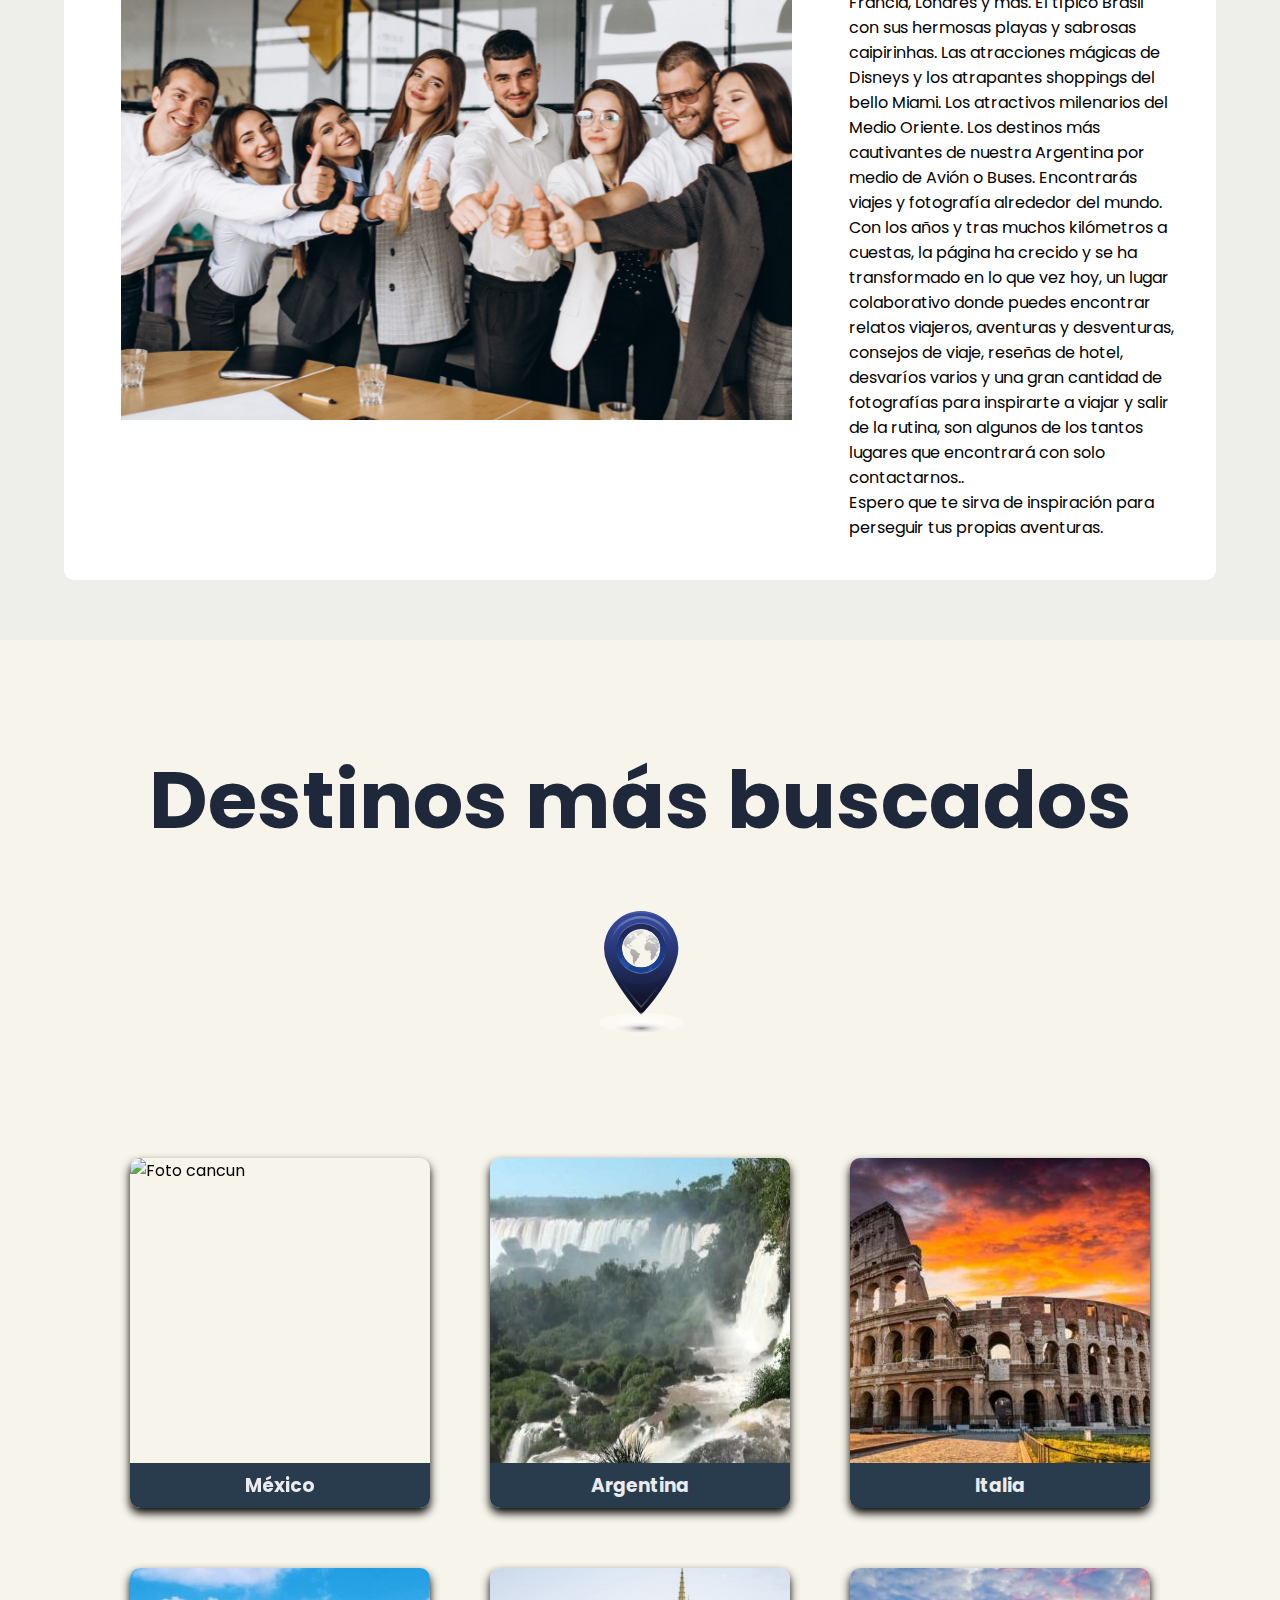
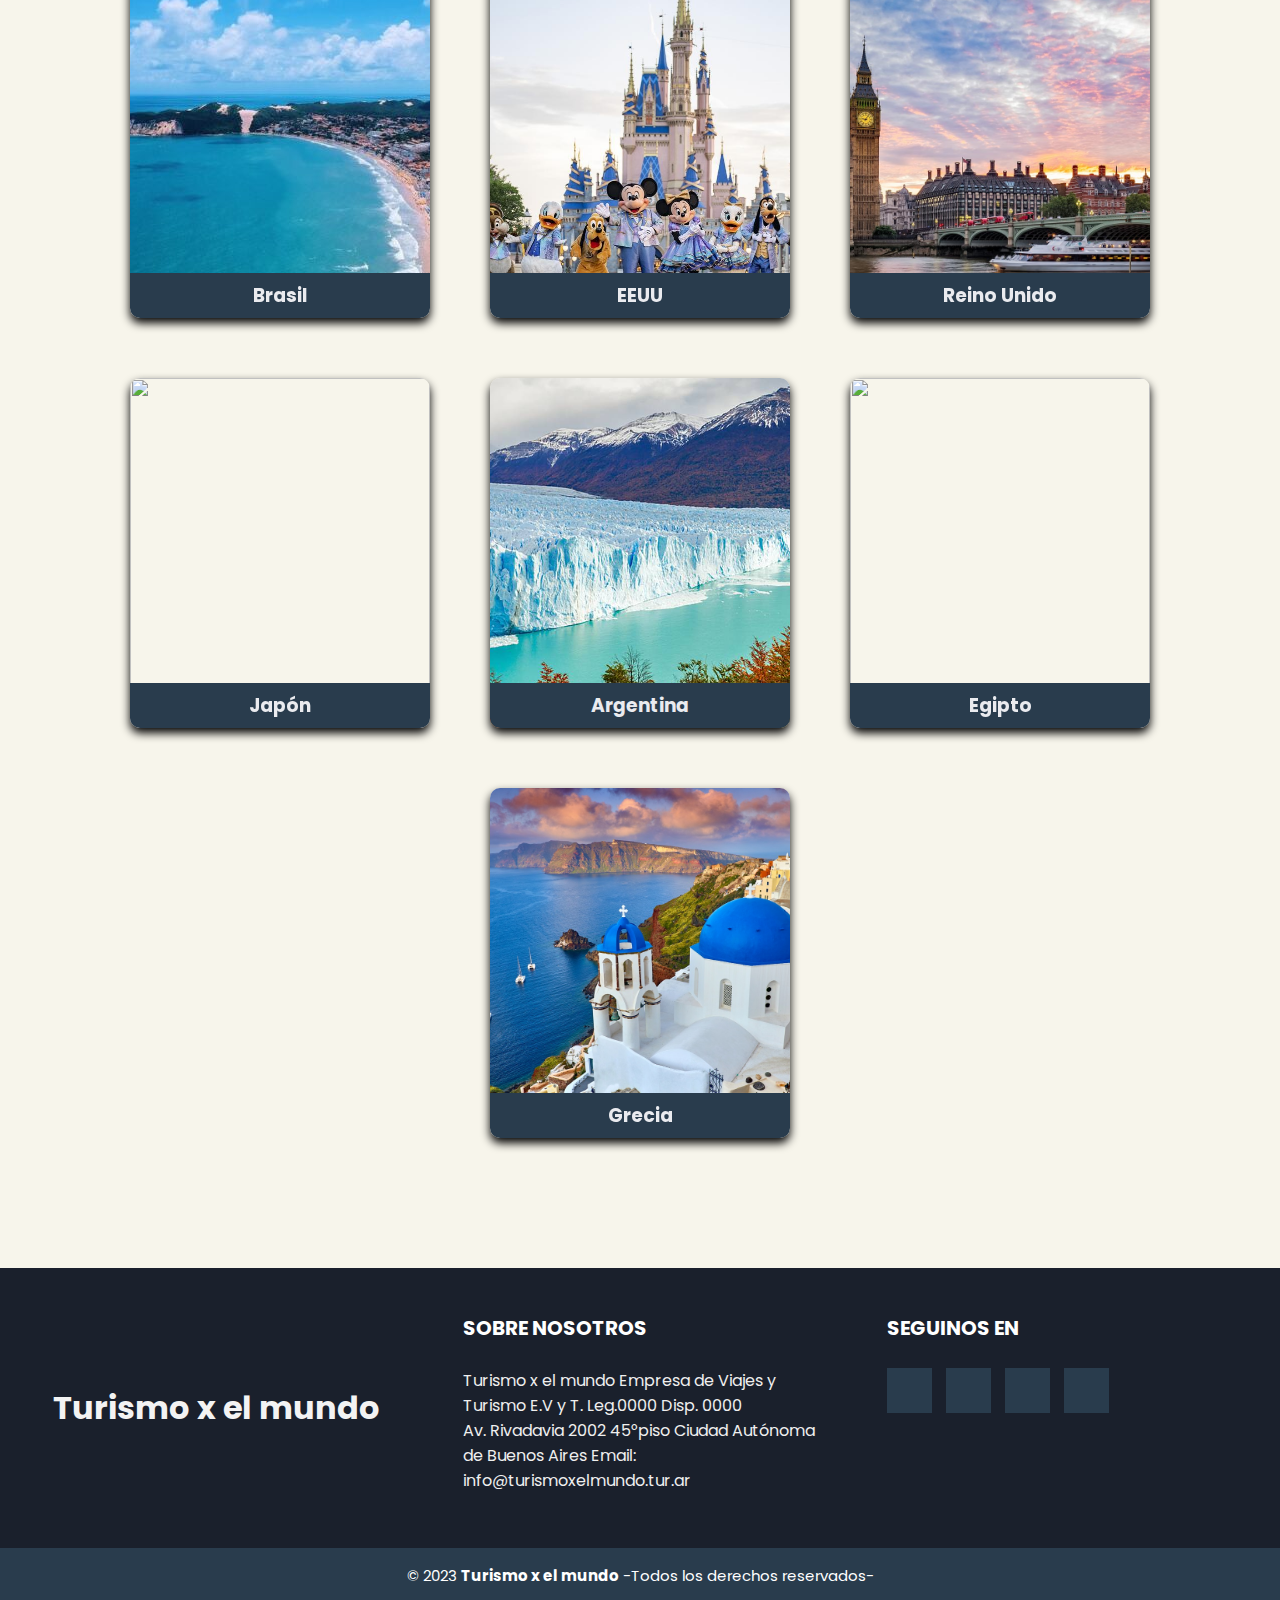
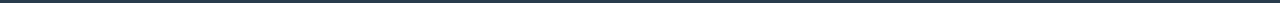
==== commit 23c1157c: "modifique nombre de archivo de imagen" ====
--- a/index.html
+++ b/index.html
@@ -99,7 +99,7 @@
             </div>
             <div class="card">
                 <div class="face front">
-                    <img src="./img/Brasil.jpg" alt="">
+                    <img src="./img/brasil.jpg" alt="">
                     <h3>Brasil</h3>
 
                 </div>
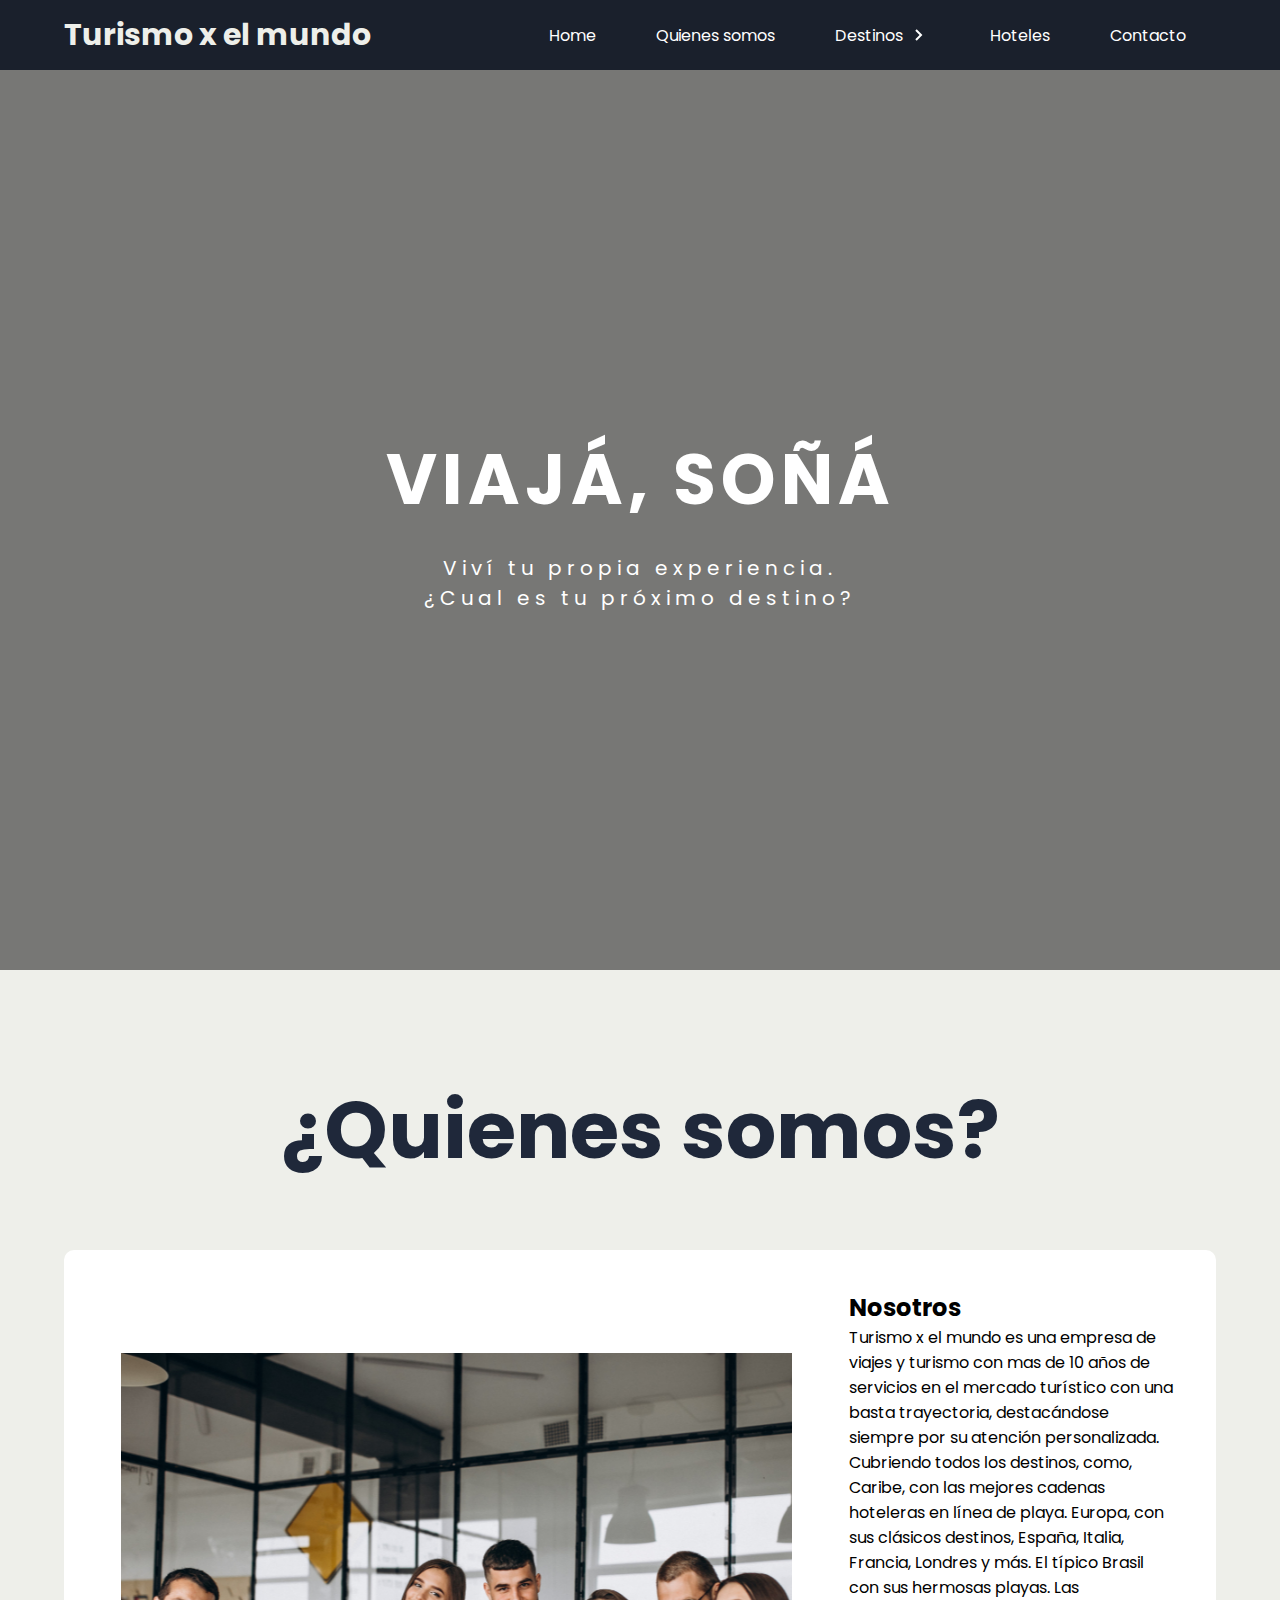
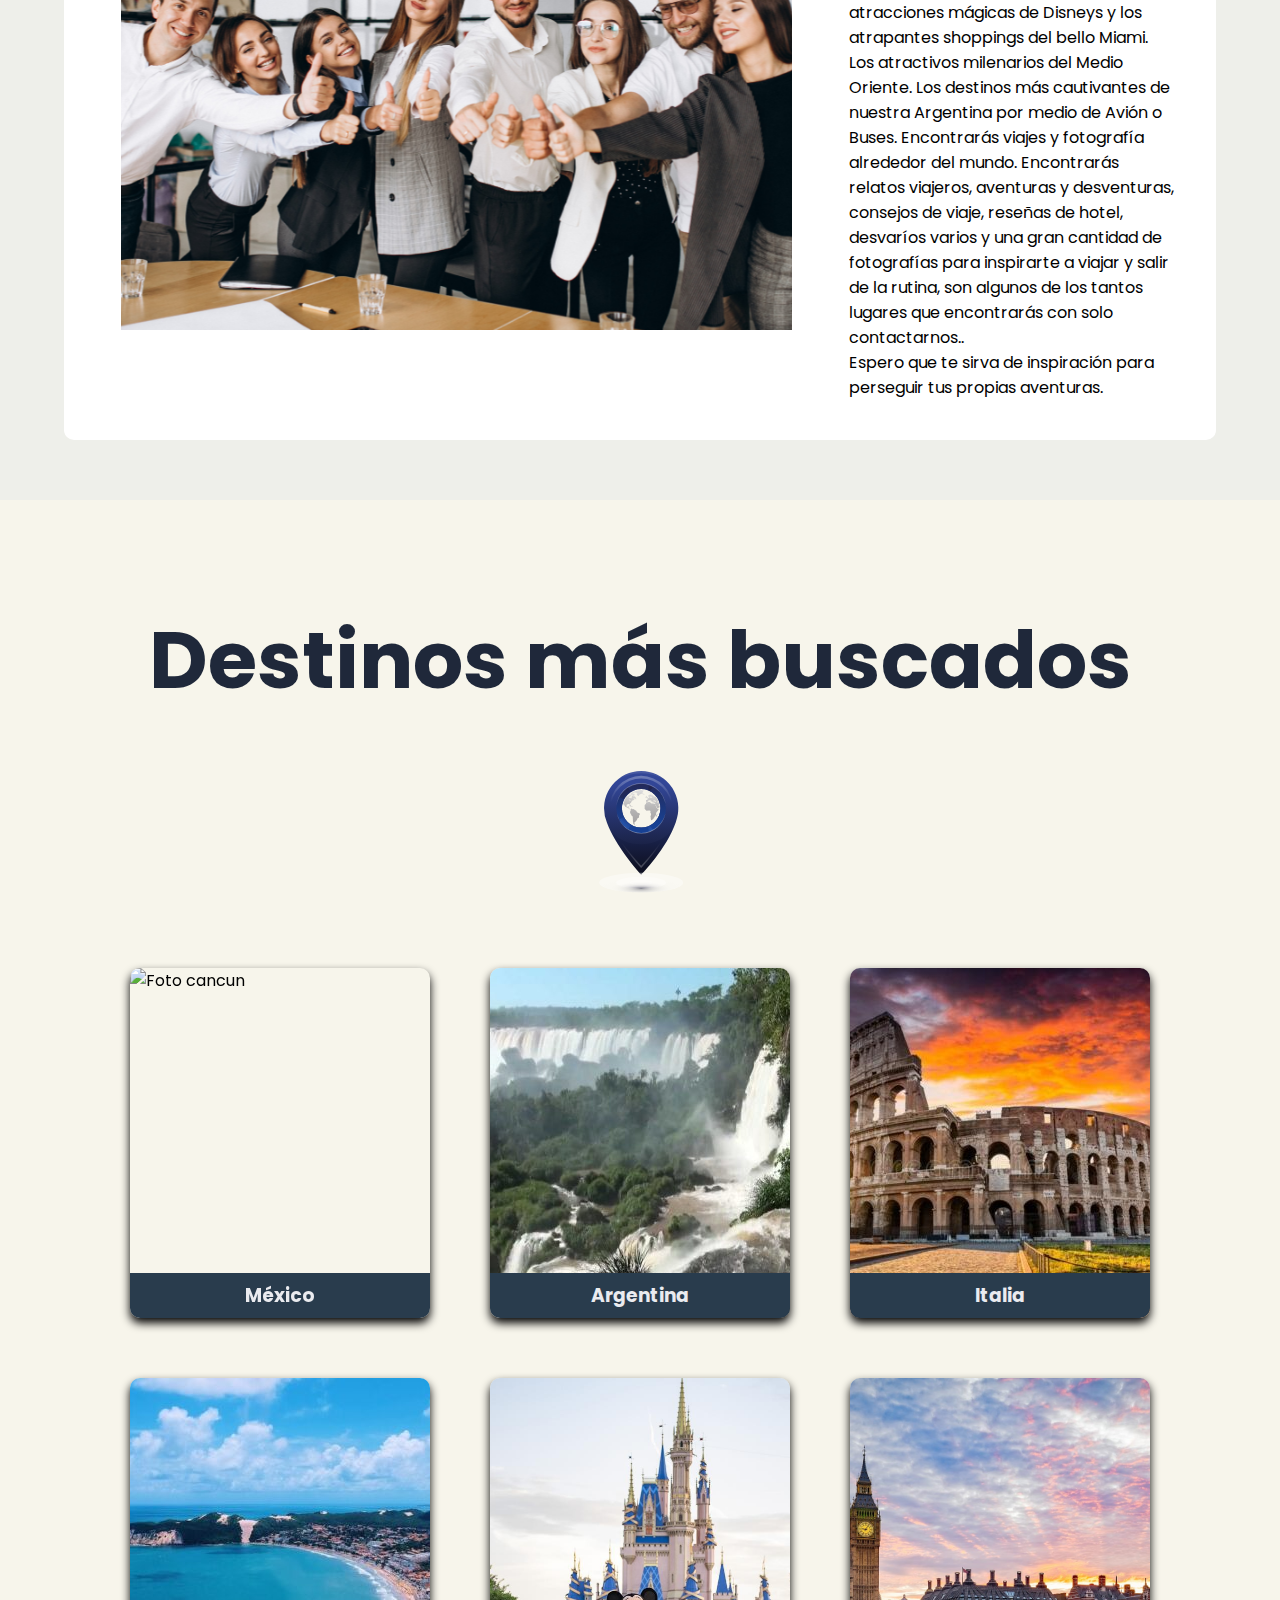
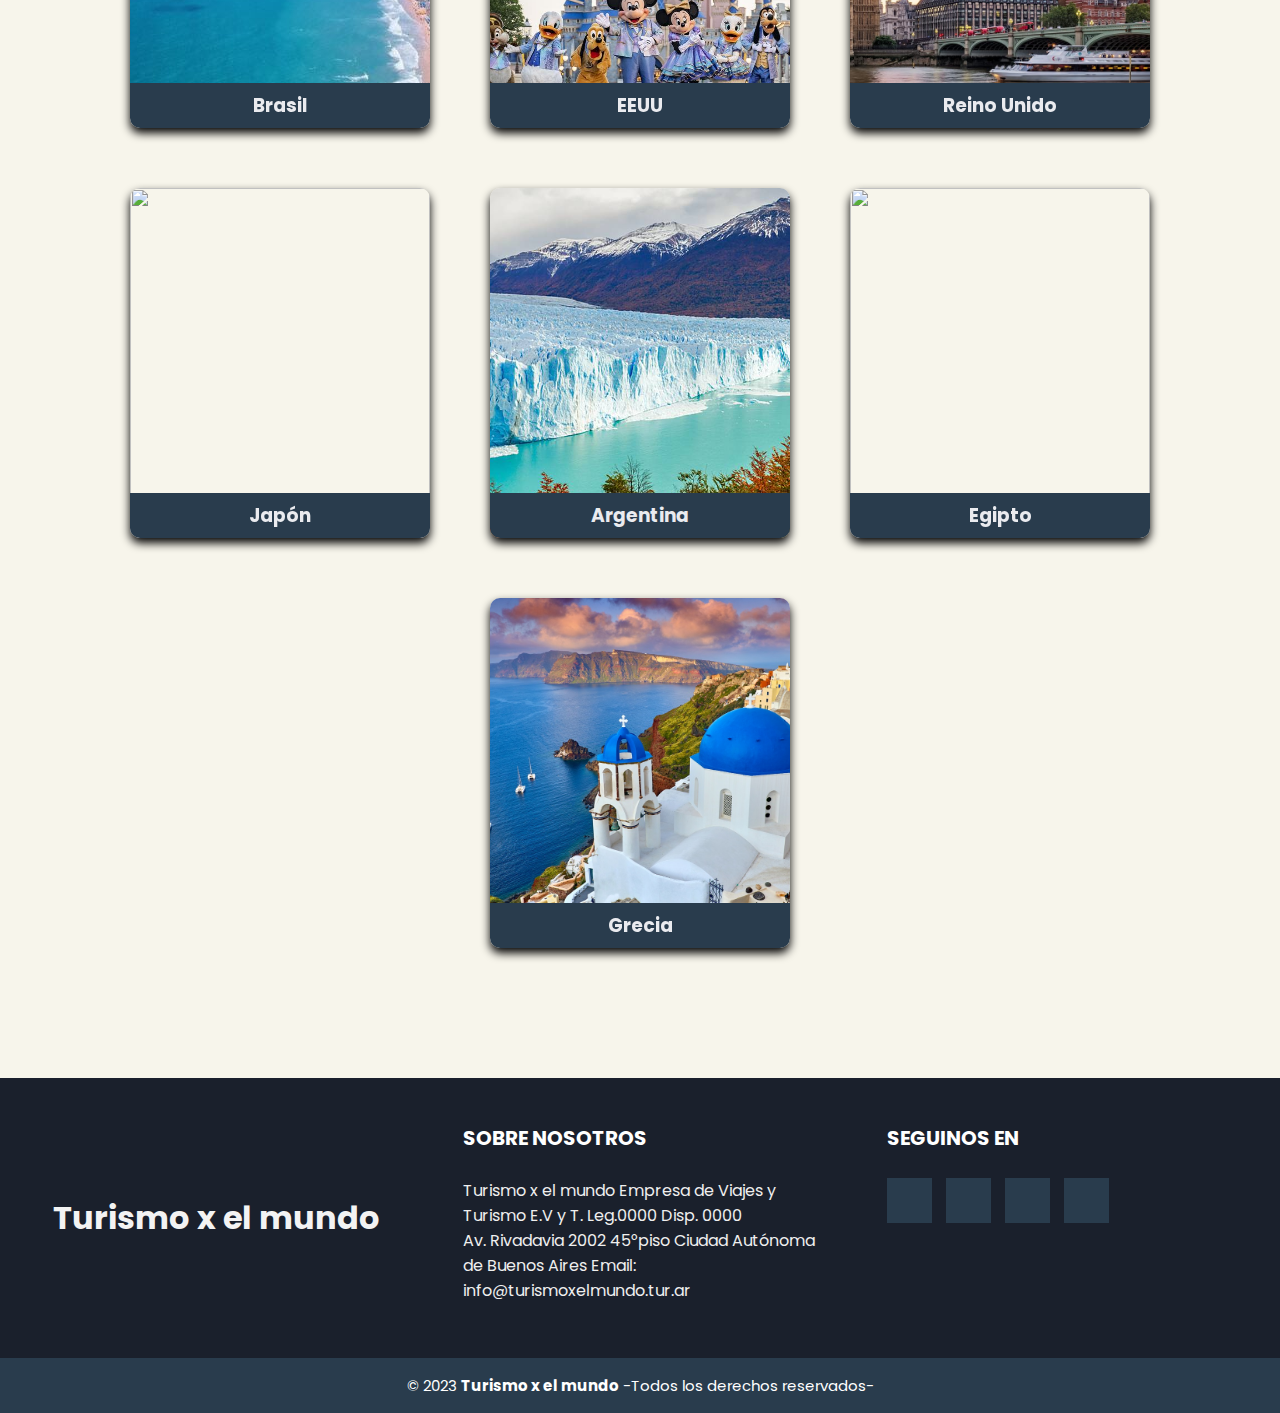
==== commit 942a562a: "Modifique media queries y acorte texto de destinos" ====
--- a/index.html
+++ b/index.html
@@ -41,9 +41,8 @@
         <div class="card-content">
         <h2 class="card_tittle">Nosotros</h2>
         <p class="card_paragraph">Turismo x el mundo es una empresa de viajes y turismo con mas de 10 años de servicios en el mercado turístico con una basta trayectoria, destacándose siempre por su atención personalizada. Cubriendo todos los destinos, como, Caribe, con las mejores cadenas hoteleras en línea de playa. Europa, con sus clásicos destinos, España, Italia, Francia, Londres y más.
-        El típico Brasil con sus hermosas playas y sabrosas caipirinhas. Las atracciones mágicas de Disneys y los atrapantes shoppings del bello Miami. Los atractivos milenarios del Medio Oriente.
-            Los destinos más cautivantes de nuestra Argentina por medio de Avión o Buses.
-            Encontrarás viajes y fotografía alrededor del mundo. Con los años y tras muchos kilómetros a cuestas, la página ha crecido y se ha transformado en lo que vez hoy, un lugar colaborativo donde puedes encontrar relatos viajeros, aventuras y desventuras, consejos de viaje, reseñas de hotel, desvaríos varios y una gran cantidad de fotografías para inspirarte a viajar y salir de la rutina, son algunos de los tantos lugares que encontrará con solo contactarnos..
+        El típico Brasil con sus hermosas playas. Las atracciones mágicas de Disneys y los atrapantes shoppings del bello Miami. Los atractivos milenarios del Medio Oriente. Los destinos más cautivantes de nuestra Argentina por medio de Avión o Buses.
+            Encontrarás viajes y fotografía alrededor del mundo. Encontrarás relatos viajeros, aventuras y desventuras, consejos de viaje, reseñas de hotel, desvaríos varios y una gran cantidad de fotografías para inspirarte a viajar y salir de la rutina, son algunos de los tantos lugares que encontrarás con solo contactarnos..
             <br> Espero que te sirva de inspiración para perseguir tus propias aventuras.
             </p></div>
         </div>
--- a/css/estilos.css
+++ b/css/estilos.css
@@ -28,8 +28,8 @@
    text-align: center;
    font-size: 40px;
    font-family: 'Poppins',sans-serif;
-   margin-bottom: 50px;
    color: #1f283a;
+   flex-wrap: wrap;
 }
 
 /*cards section quienes somos*/
@@ -159,7 +159,7 @@
 .menu{
 background-color: #1a202c;
 color: #fff;
-height: 60px;
+height: 70px;
 
 }
 .menu-container{
@@ -305,8 +305,50 @@
    .pie-pagina .grupo-2 small{
        font-size: 15px;
    }
-
+@media (max-width:599px){
+    .titulos{
+        font-size:medium;
+    }
+    .card-somos{
+        min-height: auto;
+     }
+     .destinos{
+        padding-bottom: 20px;
+    }
+    
+   }
+@media (min-width:600px) and (max-width:768px){
+    
+    .titulos{
+        font-size:large;
+      
+    }
+    .menu-logo{
+        font-size: 30px;
+    }
+    .destinos{
+        padding-bottom: 20px;
+    }
+    .card-somos{
+       min-height: auto;
+    }
+    
+}
+@media(min-width:801) and (max-width:1200){
+    .card-somos{
+        min-height: auto;
+     }
+     .destinos{
+        padding-bottom: 20px;
+    }
+}
 @media (max-width:800px){
+    .card-somos{
+        min-height: auto;
+     }
+     .destinos{
+        padding-bottom: 20px;
+    } 
     .menu-hamburger{
         display: flex;
     }
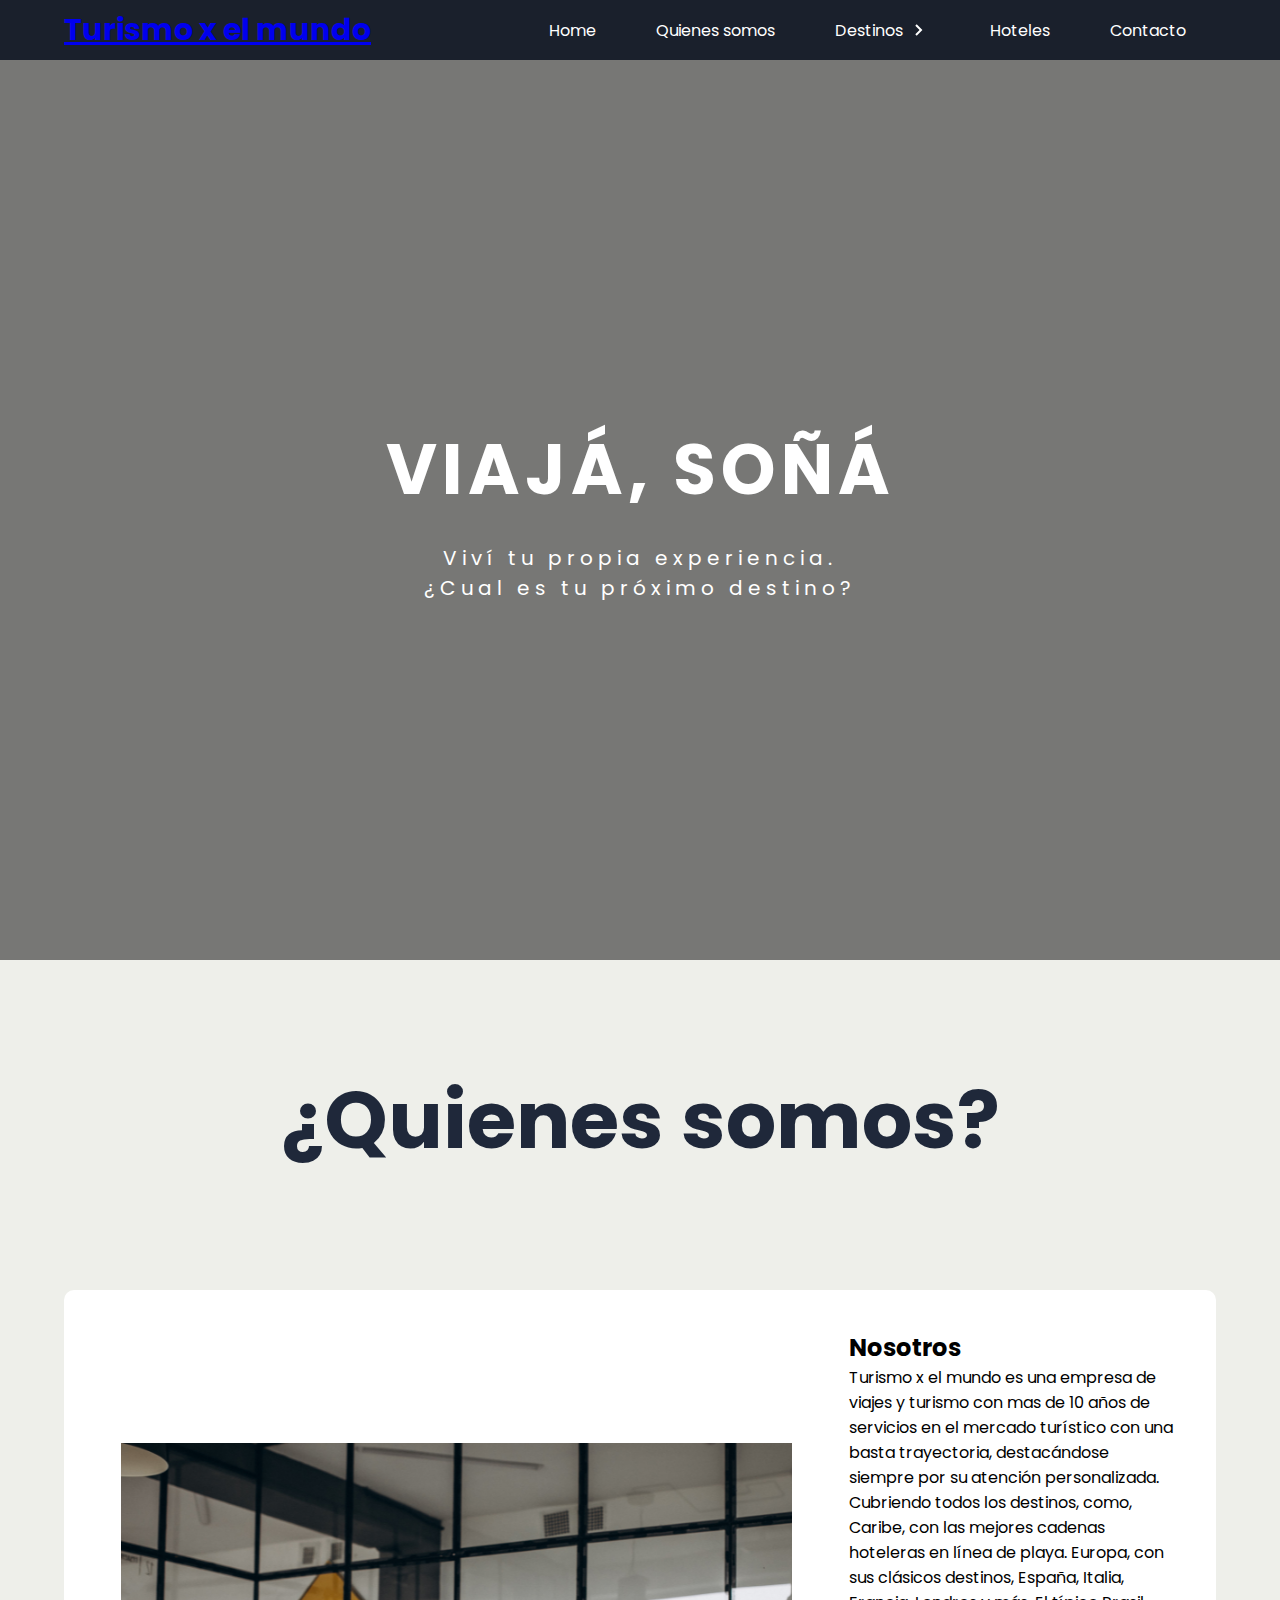
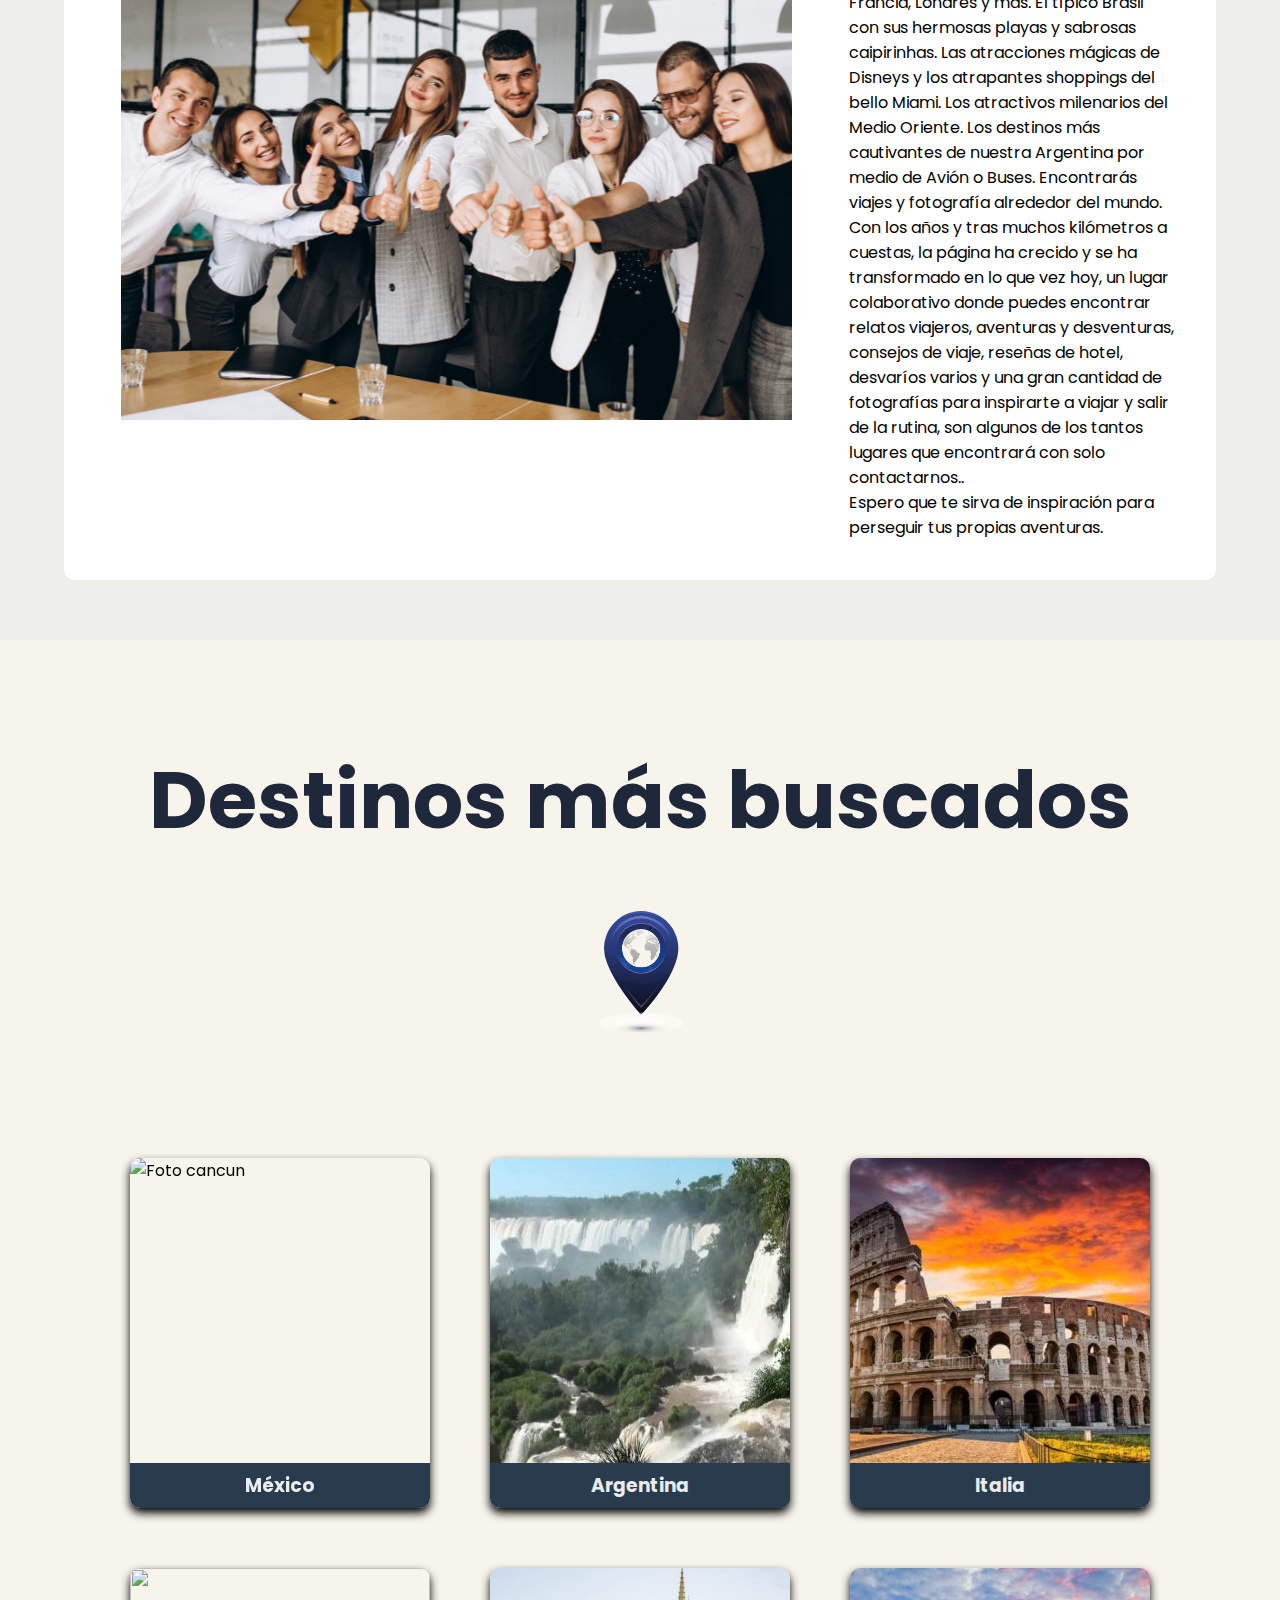
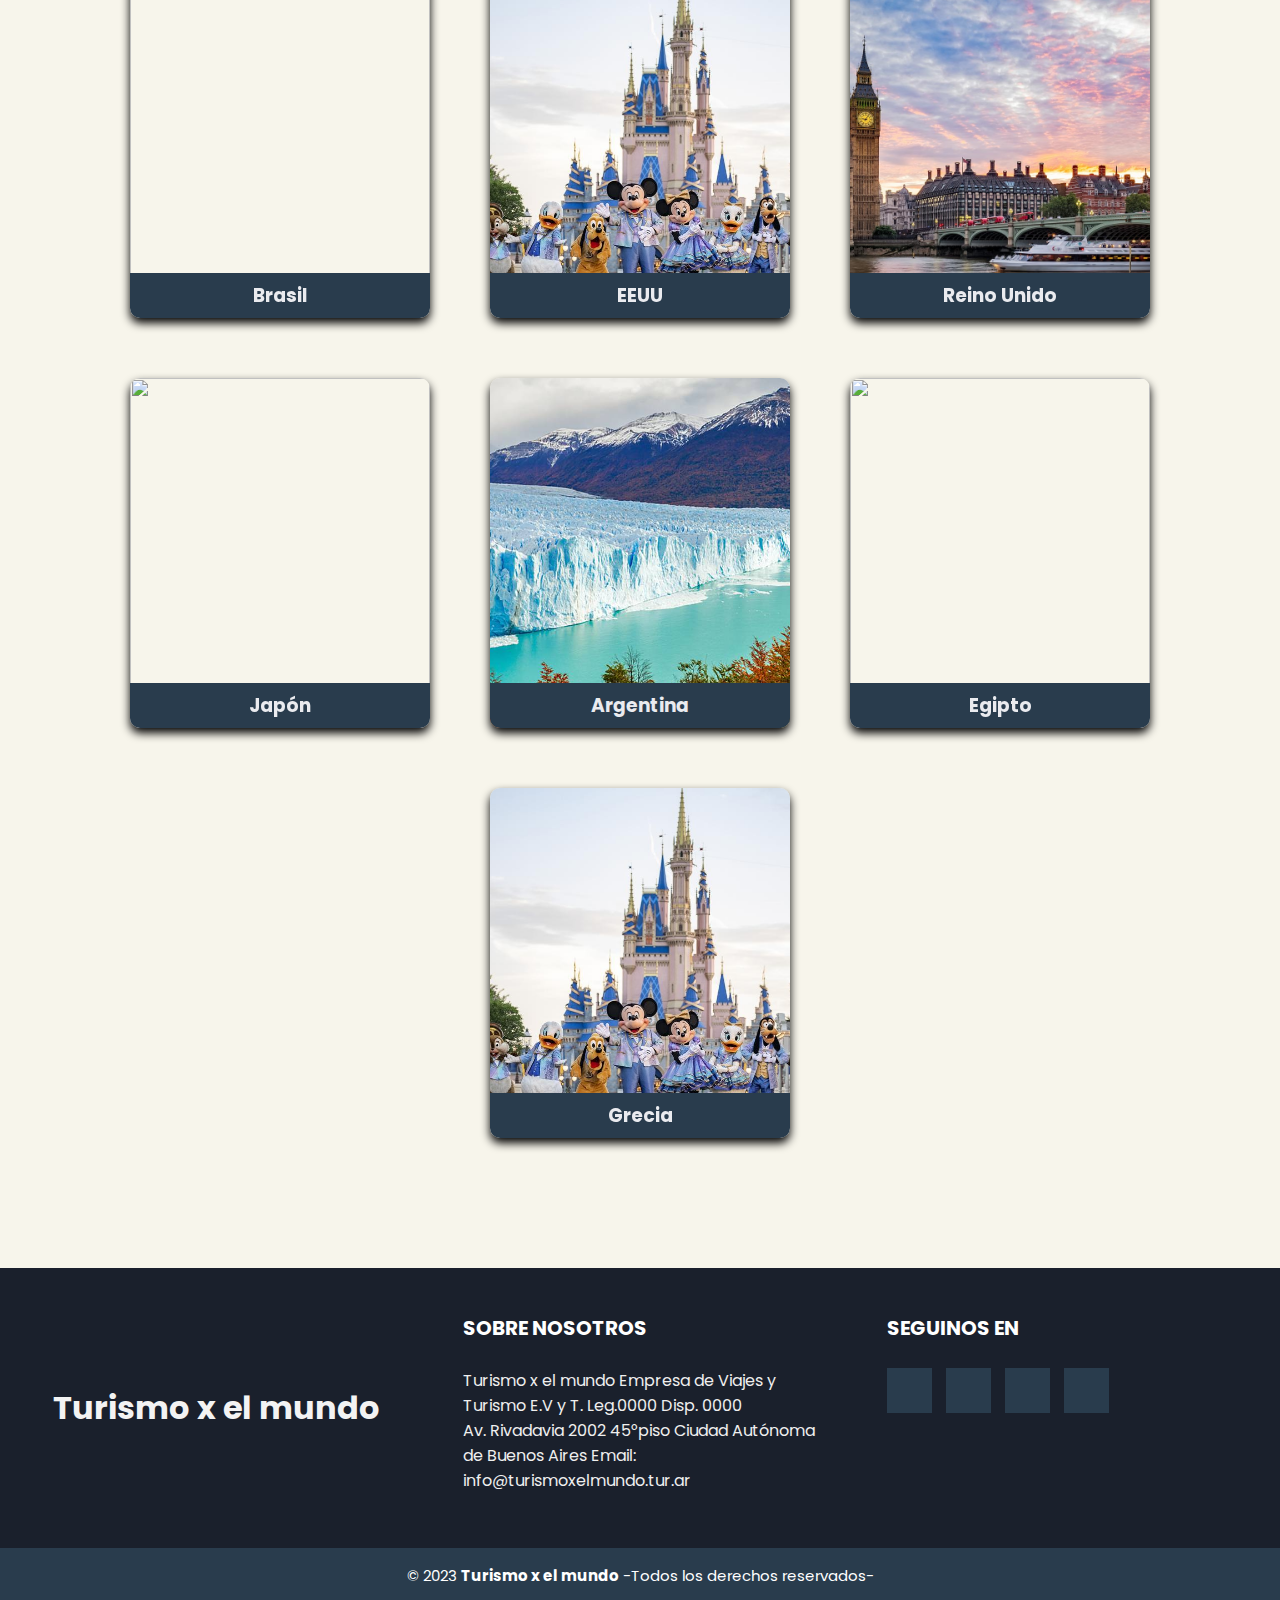
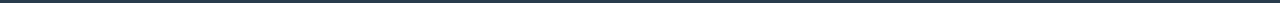
==== commit 8aee7325: "modifiqué el formulario" ====
--- a/index.html
+++ b/index.html
@@ -41,8 +41,9 @@
         <div class="card-content">
         <h2 class="card_tittle">Nosotros</h2>
         <p class="card_paragraph">Turismo x el mundo es una empresa de viajes y turismo con mas de 10 años de servicios en el mercado turístico con una basta trayectoria, destacándose siempre por su atención personalizada. Cubriendo todos los destinos, como, Caribe, con las mejores cadenas hoteleras en línea de playa. Europa, con sus clásicos destinos, España, Italia, Francia, Londres y más.
-        El típico Brasil con sus hermosas playas. Las atracciones mágicas de Disneys y los atrapantes shoppings del bello Miami. Los atractivos milenarios del Medio Oriente. Los destinos más cautivantes de nuestra Argentina por medio de Avión o Buses.
-            Encontrarás viajes y fotografía alrededor del mundo. Encontrarás relatos viajeros, aventuras y desventuras, consejos de viaje, reseñas de hotel, desvaríos varios y una gran cantidad de fotografías para inspirarte a viajar y salir de la rutina, son algunos de los tantos lugares que encontrarás con solo contactarnos..
+        El típico Brasil con sus hermosas playas y sabrosas caipirinhas. Las atracciones mágicas de Disneys y los atrapantes shoppings del bello Miami. Los atractivos milenarios del Medio Oriente.
+            Los destinos más cautivantes de nuestra Argentina por medio de Avión o Buses.
+            Encontrarás viajes y fotografía alrededor del mundo. Con los años y tras muchos kilómetros a cuestas, la página ha crecido y se ha transformado en lo que vez hoy, un lugar colaborativo donde puedes encontrar relatos viajeros, aventuras y desventuras, consejos de viaje, reseñas de hotel, desvaríos varios y una gran cantidad de fotografías para inspirarte a viajar y salir de la rutina, son algunos de los tantos lugares que encontrará con solo contactarnos..
             <br> Espero que te sirva de inspiración para perseguir tus propias aventuras.
             </p></div>
         </div>
@@ -98,12 +99,12 @@
             </div>
             <div class="card">
                 <div class="face front">
-                    <img src="./img/brasil.jpg" alt="">
+                    <img src="./img/Brasil.jpg" alt="">
                     <h3>Brasil</h3>
 
                 </div>
                 <div class="face back">
-                     <h3>Rio de Jneiro</h3>
+                     <h3>Rio de Janeiro</h3>
                      <p>De las ciudades coloniales con deltas poblados a islas tropicales desiertas, de las inmensidades rojas a las costas doradas, de las aventuras en el Amazonas a las junglas de concreto, del Brasil negro del noreste a las ciudades europeas del sur, Brasil está lleno de contrastes, de exhuberancias y de emociones. </p>
                      <div class="link">
                         <a href="#">Detalles</a>
@@ -184,7 +185,7 @@
             </div>
             <div class="card">
                 <div class="face front">
-                    <img src="./img/grecia.jpg" alt="">
+                    <img src="./img/disney.jpg" alt="">
                     <h3>Grecia</h3>
 
                 </div>
--- a/css/estilos.css
+++ b/css/estilos.css
@@ -28,8 +28,9 @@
    text-align: center;
    font-size: 40px;
    font-family: 'Poppins',sans-serif;
+   margin-bottom: 50px;
    color: #1f283a;
-   flex-wrap: wrap;
+  
 }
 
 /*cards section quienes somos*/
@@ -159,7 +160,7 @@
 .menu{
 background-color: #1a202c;
 color: #fff;
-height: 70px;
+height: 60px;
 
 }
 .menu-container{
@@ -171,10 +172,6 @@
     height: 100%;
     margin: 0 auto;
    
-}
-.logo{
-    text-decoration: none;
-    color: #eeefea;
 }
 .menu-logo{
     margin-left: 0px;
@@ -305,50 +302,8 @@
    .pie-pagina .grupo-2 small{
        font-size: 15px;
    }
-@media (max-width:599px){
-    .titulos{
-        font-size:medium;
-    }
-    .card-somos{
-        min-height: auto;
-     }
-     .destinos{
-        padding-bottom: 20px;
-    }
-    
-   }
-@media (min-width:600px) and (max-width:768px){
-    
-    .titulos{
-        font-size:large;
-      
-    }
-    .menu-logo{
-        font-size: 30px;
-    }
-    .destinos{
-        padding-bottom: 20px;
-    }
-    .card-somos{
-       min-height: auto;
-    }
-    
-}
-@media(min-width:801) and (max-width:1200){
-    .card-somos{
-        min-height: auto;
-     }
-     .destinos{
-        padding-bottom: 20px;
-    }
-}
+
 @media (max-width:800px){
-    .card-somos{
-        min-height: auto;
-     }
-     .destinos{
-        padding-bottom: 20px;
-    } 
     .menu-hamburger{
         display: flex;
     }
@@ -496,4 +451,26 @@
     100%{
         background-image: url('../img/image5.jpg');
     }
-}+}
+
+form{
+    padding: 20px;
+}
+.field{
+    border: solid 3px#644f4f;
+    padding: 10px;
+    border-radius: 10px;
+ 
+}
+.btn{
+    border-radius: 10px;
+    padding: 20px 15px;
+    display: inline-block;
+    text-decoration: none;
+    color: white;
+    background-color:rgb(41, 57, 103)
+
+
+
+
+}
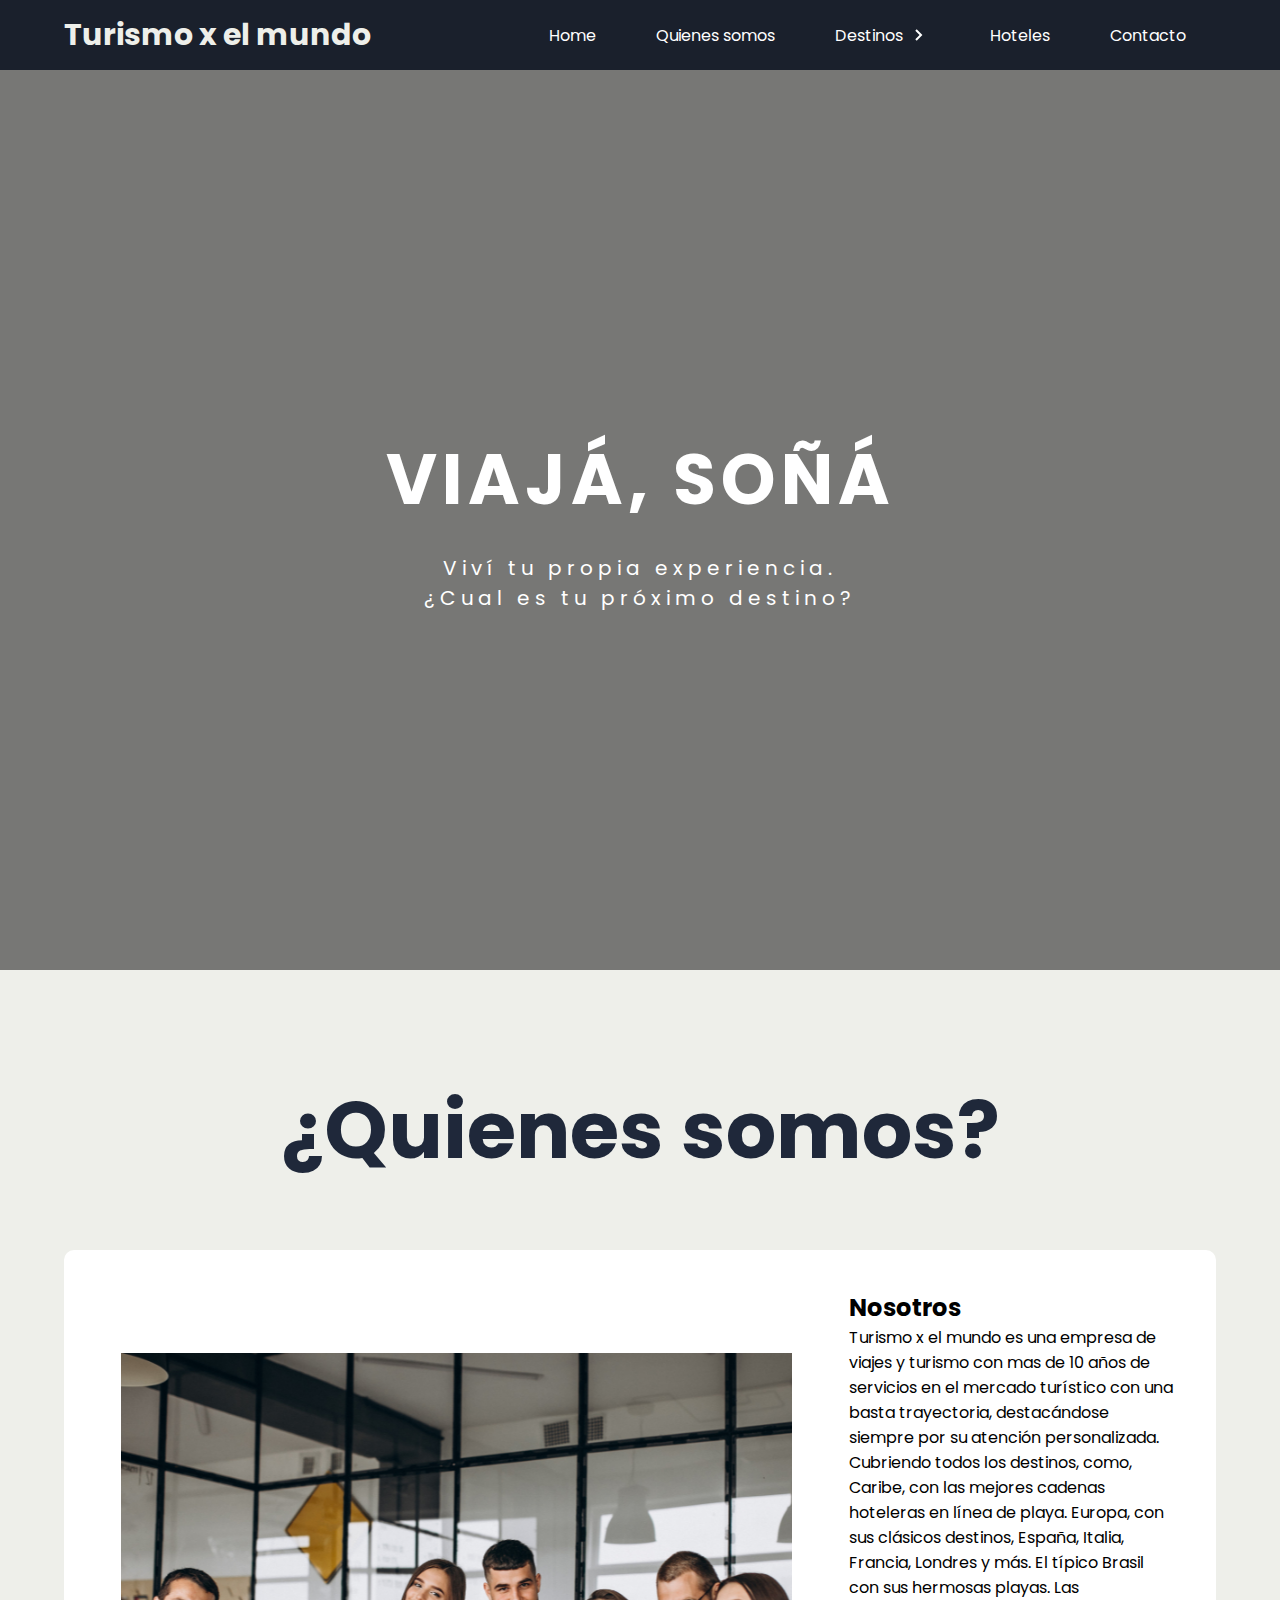
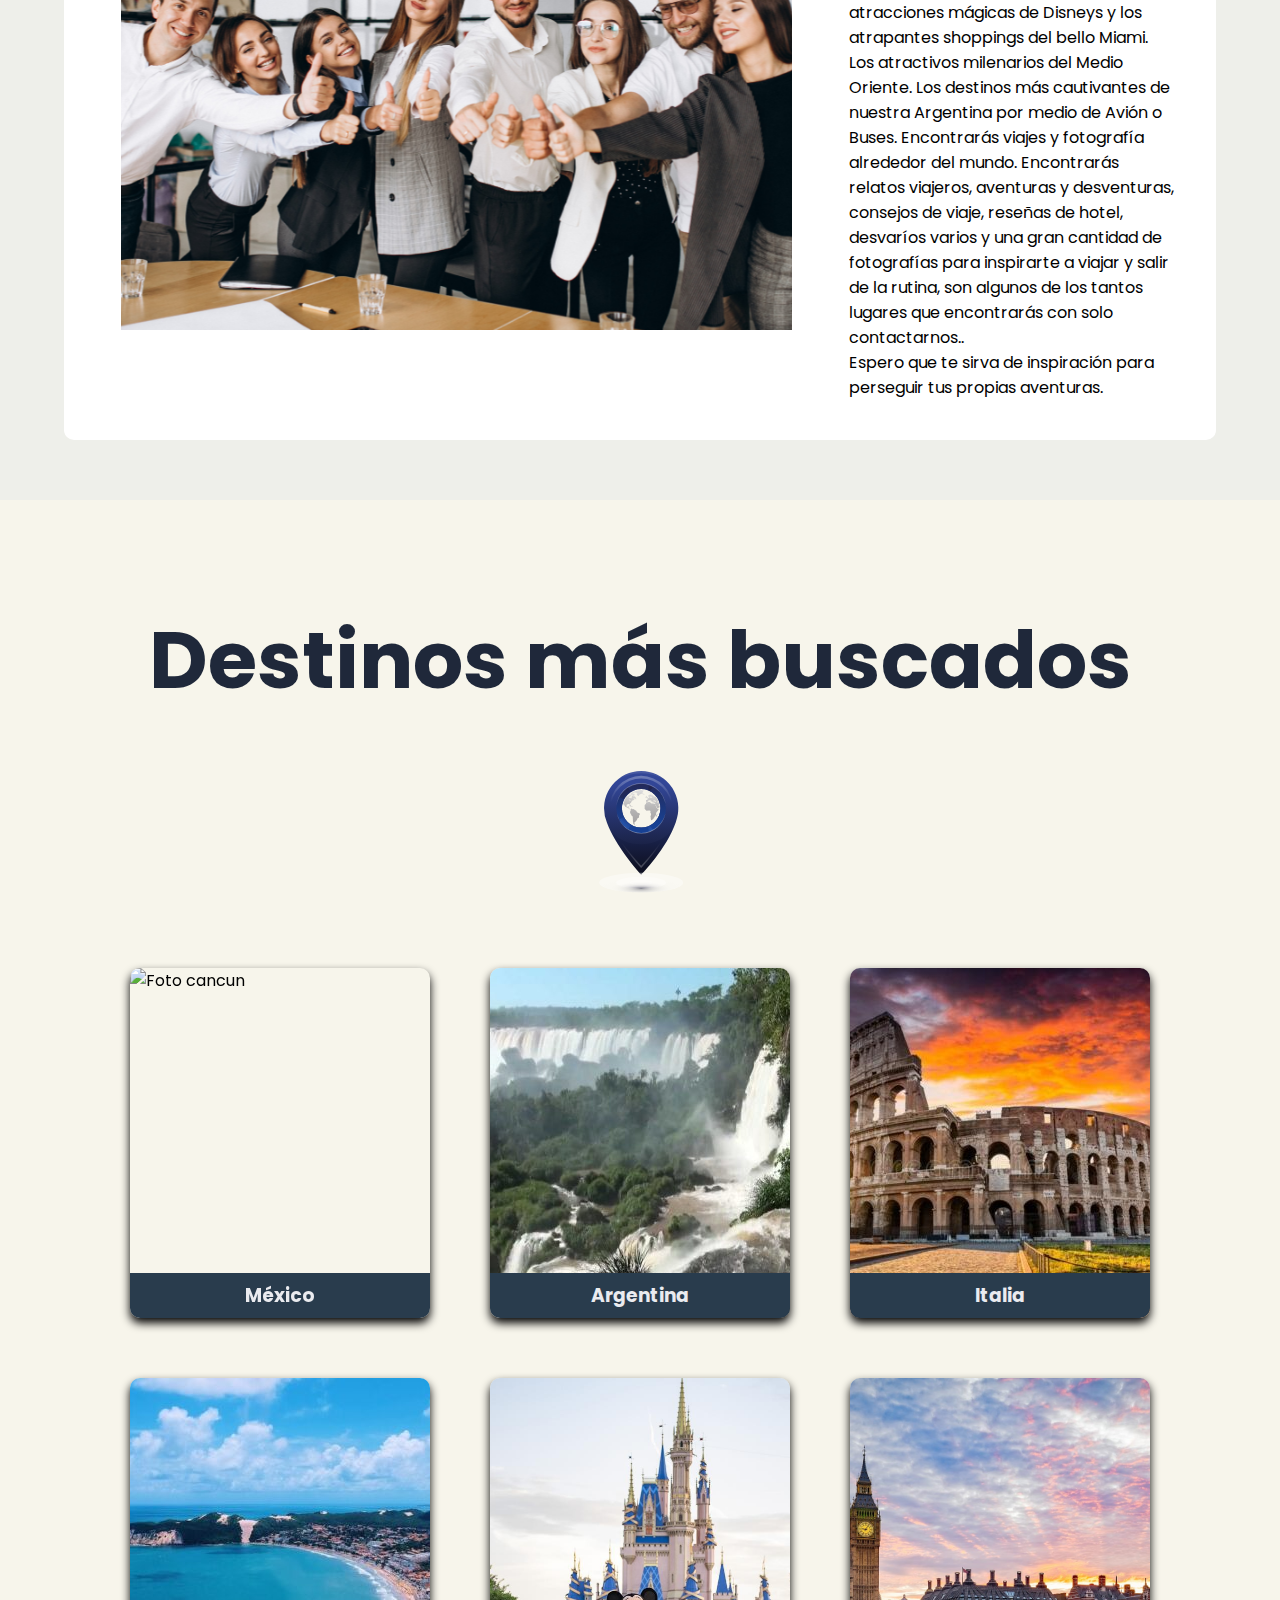
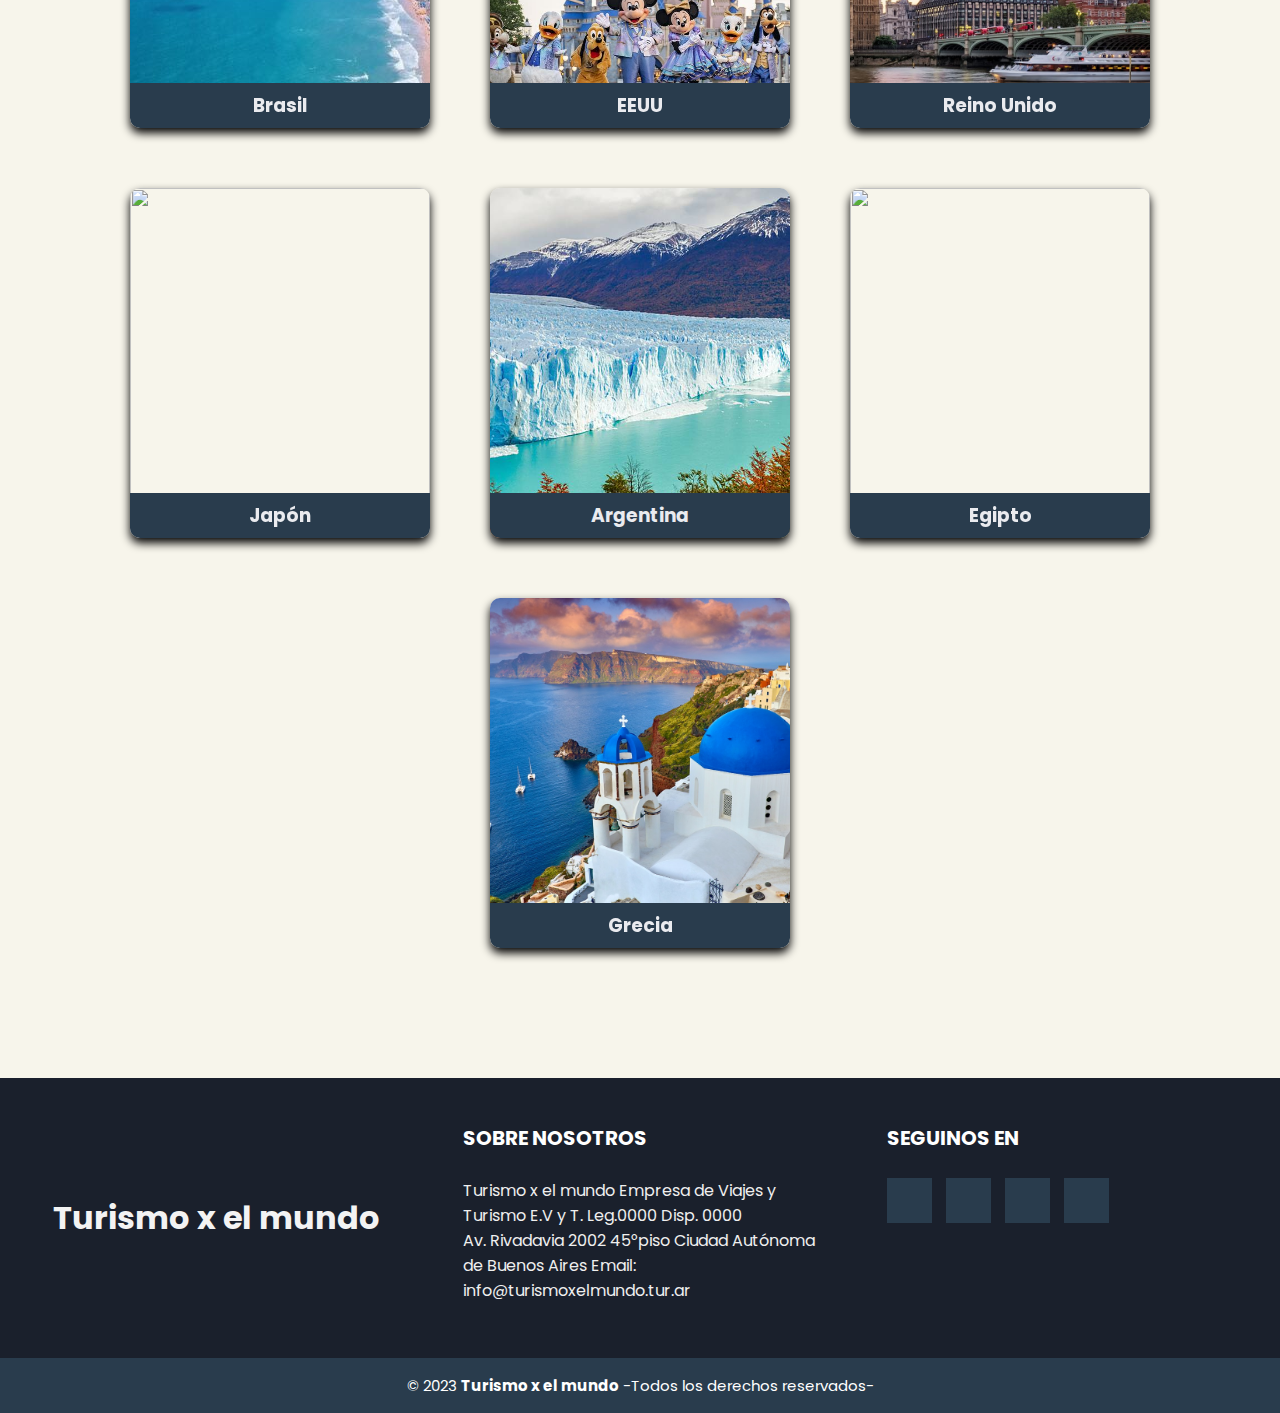
==== commit 39b83ed8: "Agregue cambios de continentes y un nuevo css" ====
--- a/index.html
+++ b/index.html
@@ -41,9 +41,8 @@
         <div class="card-content">
         <h2 class="card_tittle">Nosotros</h2>
         <p class="card_paragraph">Turismo x el mundo es una empresa de viajes y turismo con mas de 10 años de servicios en el mercado turístico con una basta trayectoria, destacándose siempre por su atención personalizada. Cubriendo todos los destinos, como, Caribe, con las mejores cadenas hoteleras en línea de playa. Europa, con sus clásicos destinos, España, Italia, Francia, Londres y más.
-        El típico Brasil con sus hermosas playas y sabrosas caipirinhas. Las atracciones mágicas de Disneys y los atrapantes shoppings del bello Miami. Los atractivos milenarios del Medio Oriente.
-            Los destinos más cautivantes de nuestra Argentina por medio de Avión o Buses.
-            Encontrarás viajes y fotografía alrededor del mundo. Con los años y tras muchos kilómetros a cuestas, la página ha crecido y se ha transformado en lo que vez hoy, un lugar colaborativo donde puedes encontrar relatos viajeros, aventuras y desventuras, consejos de viaje, reseñas de hotel, desvaríos varios y una gran cantidad de fotografías para inspirarte a viajar y salir de la rutina, son algunos de los tantos lugares que encontrará con solo contactarnos..
+        El típico Brasil con sus hermosas playas. Las atracciones mágicas de Disneys y los atrapantes shoppings del bello Miami. Los atractivos milenarios del Medio Oriente. Los destinos más cautivantes de nuestra Argentina por medio de Avión o Buses.
+            Encontrarás viajes y fotografía alrededor del mundo. Encontrarás relatos viajeros, aventuras y desventuras, consejos de viaje, reseñas de hotel, desvaríos varios y una gran cantidad de fotografías para inspirarte a viajar y salir de la rutina, son algunos de los tantos lugares que encontrarás con solo contactarnos..
             <br> Espero que te sirva de inspiración para perseguir tus propias aventuras.
             </p></div>
         </div>
@@ -65,7 +64,7 @@
                      <h3>Cancún</h3>
                      <p>Cancún es considerado el destino de playa más visitado de México y quizás del mundo. Tiene con qué, playas de arena fina, lugares arqueológicos, paisajes que deslumbran, comida que deleita al paladar y artesanías que todo turista quiere comprar. </p>
                      <div class="link">
-                        <a href="#">Detalles</a>
+                        <a href="america.html">Detalles</a>
                      </div>
                 </div>
             </div>
@@ -79,7 +78,7 @@
                      <h3>Cataratas del Iguazú</h3>
                      <p>Las Cataratas del Iguazú están consideradas como uno de los principales espectáculos naturales del mundo. Las Cataratas del Iguazú son visitadas anualmente por millones de turistas, en el año 1985 fueron declaradas “Patrimonio de la Humanidad” por la UNESCO. </p>
                      <div class="link">
-                        <a href="#">Detalles</a>
+                        <a href="america.html">Detalles</a>
                      </div>
                 </div>
             </div>
@@ -93,13 +92,13 @@
                      <h3>Roma</h3>
                      <p>La ciudad de Roma es la capital de Italia, está ubicada entre Los Apeninos y el Mar Tirreno, es conocida también como la Ciudad Eterna. En Roma, abundan los monumentos donde se puede respirar el arte, y apreciamos como lo antiguo se mezcla con lo moderno.</p>
                      <div class="link">
-                        <a href="#">Detalles</a>
-                     </div>
-                </div>
-            </div>
-            <div class="card">
-                <div class="face front">
-                    <img src="./img/Brasil.jpg" alt="">
+                        <a href="europa.html">Detalles</a>
+                     </div>
+                </div>
+            </div>
+            <div class="card">
+                <div class="face front">
+                    <img src="./img/brasil.jpg" alt="">
                     <h3>Brasil</h3>
 
                 </div>
@@ -107,7 +106,7 @@
                      <h3>Rio de Janeiro</h3>
                      <p>De las ciudades coloniales con deltas poblados a islas tropicales desiertas, de las inmensidades rojas a las costas doradas, de las aventuras en el Amazonas a las junglas de concreto, del Brasil negro del noreste a las ciudades europeas del sur, Brasil está lleno de contrastes, de exhuberancias y de emociones. </p>
                      <div class="link">
-                        <a href="#">Detalles</a>
+                        <a href="america.html">Detalles</a>
                      </div>
                 </div>
             </div>
@@ -121,7 +120,7 @@
                      <h3>Orlando</h3>
                      <p>No pueden dejar pasar la oportunidad de subirse a algunas de sus atracciones más místicas. La gran estrella es Seven Dwarfs Mine Trian , una montaña rusa ambientada en el mundo de Blancanieves y los Siete Enanitos. Space Mountain , una de las mejores opciones para aquellos a los que le van las emociones fuertes, Splash Mountain.</p>
                      <div class="link">
-                        <a href="#">Detalles</a>
+                        <a href="america.html">Detalles</a>
                      </div>
                 </div>
             </div>
@@ -137,7 +136,7 @@
                      <h3>Londres</h3>
                      <p>Londres, la capital de Inglaterra y del Reino Unido, es una ciudad del siglo XXI con una historia que se remonta a la época romana. En su centro se alzan el imponente Palacio del Parlamento, la torre del icónico reloj "Big Ben" y la Abadía de Westminster, lugar de las coronaciones monárquicas británicas. Al otro lado del río Támesis, la rueda de observación London Eye ofrece vistas panorámicas del complejo cultural South Bank y de toda la ciudad </p>
                      <div class="link">
-                        <a href="#">Detalles</a>
+                        <a href="europa.html">Detalles</a>
                      </div>
                 </div>
             </div>
@@ -151,7 +150,7 @@
                      <h3>Monte Fuji <br>(Isla Honshu)</h3>
                      <p>Otro de los mejores destinos de Asia es sin duda alguna Japón. Un país en el que la admiración está en cada esquina y donde te hallarás entre la más imperiosa tradición y el futuro más extraordinario con tan sólo cruzar la calle. </p>
                      <div class="link">
-                        <a href="#">Detalles</a>
+                        <a href="asia.html">Detalles</a>
                      </div>
                 </div>
             </div>
@@ -165,7 +164,7 @@
                      <h3>Glaciares</h3>
                      <p>Los glaciares son sin duda unos verdaderos espectáculos naturales, que sabrán dejar sin aliento a todo el mundo por su magnificencia y su encanto. Los más célebres se encuentran en el Parque Nacional Los Glaciares y en el Parque Nacional Los Alerces y pueden ser visitados.</p>
                      <div class="link">
-                        <a href="#">Detalles</a>
+                        <a href="america.html">Detalles</a>
                      </div>
                 </div>
             </div>
@@ -176,16 +175,16 @@
 
                 </div>
                 <div class="face back">
-                     <h3>El cairo</h3>
+                     <h3>El Cairo</h3>
                      <p>Egipto es un país conocido por ser una antigua civilización y por albergar algunos de los monumentos más famosos de la historia de la humanidad, incluyendo las Pirámides de Guiza, la Gran Esfinge, y los antiguos templos de Luxor, cuyos orígenes se remontan a miles de años atrás. Aunque la mayoría de los turistas concentran su viaje en los monumentos ubicados a lo largo del Río Nilo </p>
                      <div class="link">
-                        <a href="#">Detalles</a>
-                     </div>
-                </div>
-            </div>
-            <div class="card">
-                <div class="face front">
-                    <img src="./img/disney.jpg" alt="">
+                        <a href="africa.html">Detalles</a>
+                     </div>
+                </div>
+            </div>
+            <div class="card">
+                <div class="face front">
+                    <img src="./img/grecia.jpg" alt="">
                     <h3>Grecia</h3>
 
                 </div>
@@ -193,7 +192,7 @@
                      <h3>Atenas</h3>
                      <p>Grecia es uno de los países que mejor ha llevado los daños de la pandemia dentro de sus fronteras. Y es que para ellos la tercera ola no ha llegado a suceder, debido a que han hecho todo lo posible para que este verano sea uno de los destinos turísticos posibles para el resto de ciudadanos del mundo.</p>
                      <div class="link">
-                        <a href="#">Detalles</a>
+                        <a href="europa.html">Detalles</a>
                      </div>
                 </div>
             </div>
--- a/css/estilos.css
+++ b/css/estilos.css
@@ -28,9 +28,8 @@
    text-align: center;
    font-size: 40px;
    font-family: 'Poppins',sans-serif;
-   margin-bottom: 50px;
    color: #1f283a;
-  
+   flex-wrap: wrap;
 }
 
 /*cards section quienes somos*/
@@ -160,7 +159,7 @@
 .menu{
 background-color: #1a202c;
 color: #fff;
-height: 60px;
+height: 70px;
 
 }
 .menu-container{
@@ -172,6 +171,10 @@
     height: 100%;
     margin: 0 auto;
    
+}
+.logo{
+    text-decoration: none;
+    color: #eeefea;
 }
 .menu-logo{
     margin-left: 0px;
@@ -302,8 +305,53 @@
    .pie-pagina .grupo-2 small{
        font-size: 15px;
    }
-
+@media (max-width:599px){
+    .titulos{
+        font-size:medium;
+    }
+    .menu-logo{
+        font-size: 20px;
+    }
+    .card-somos{
+        min-height: auto;
+     }
+     .destinos{
+        padding-bottom: 20px;
+    }
+    
+   }
+@media (min-width:600px) and (max-width:768px){
+    
+    .titulos{
+        font-size:large;
+      
+    }
+    .menu-logo{
+        font-size: 30px;
+    }
+    .destinos{
+        padding-bottom: 20px;
+    }
+    .card-somos{
+       min-height: auto;
+    }
+    
+}
+@media(min-width:801) and (max-width:1200){
+    .card-somos{
+        min-height: auto;
+     }
+     .destinos{
+        padding-bottom: 20px;
+    }
+}
 @media (max-width:800px){
+    .card-somos{
+        min-height: auto;
+     }
+     .destinos{
+        padding-bottom: 20px;
+    } 
     .menu-hamburger{
         display: flex;
     }
@@ -453,6 +501,7 @@
     }
 }
 
+
 form{
     padding: 20px;
 }
@@ -473,4 +522,90 @@
 
 
 
-}
+
+
+
+
+}
+
+/*HOTELES*/
+
+.fondo{background-image:url('../img/image4.jpg') } 
+
+.cards{
+    position:relative;
+    width: 300px ;
+    height: 350px;
+    margin: 30px;
+   
+}
+.cards .face{
+    position: absolute;
+    width: 100% ;
+    height: 100%;
+    backface-visibility: hidden;
+    border-radius: 10px;
+    overflow: hidden;
+    transition:  .5s;
+}
+.cards .front{
+    transform: perspective(600px) rotate(0deg);
+    box-shadow: 0 5px 10px #000;
+
+}
+.cards .front img{
+    position: relative;
+    margin-top: 3%;
+    margin-left: 5%;
+    width: 43%;
+    height:38%;
+    object-fit: cover;
+}
+
+.cards .front h3{
+    position: absolute;
+    bottom: 0;
+    width: 100%;
+    height: 50px;
+    line-height: 25px;
+    color:#eaebef;
+    background:rgb(41, 60, 77); ;
+    text-align: center;
+}
+
+.cards .back{
+      transform: perspective(600px) rotateY(180deg) ;
+      background: rgb(3, 35, 54);
+      padding: 15px;
+      color: #f3f3f3;
+      display: flex;
+      flex-direction: column;
+      justify-content: space-between;
+      text-align: center;
+      line-height: 20px;
+      box-shadow: 0, 5px 10px #000;
+}
+
+.cards .back .link{
+    border-top: solid 1px #f3f3f3;
+    height: 50px;
+}
+.cards .back .link a{
+    color: #f3f3f3;
+}
+.cards .back h3{
+    font-size: 20px;
+    margin-top: 10px;
+    letter-spacing: 2px;
+}
+.cards .back p{
+font-size: small;
+letter-spacing: 1px;
+}
+.cards:hover .front{
+    transform: perspective(600px) rotateY(180deg) ;
+}
+.cards:hover .back{
+transform: perspective(600px) rotateY(360deg);
+}
+
